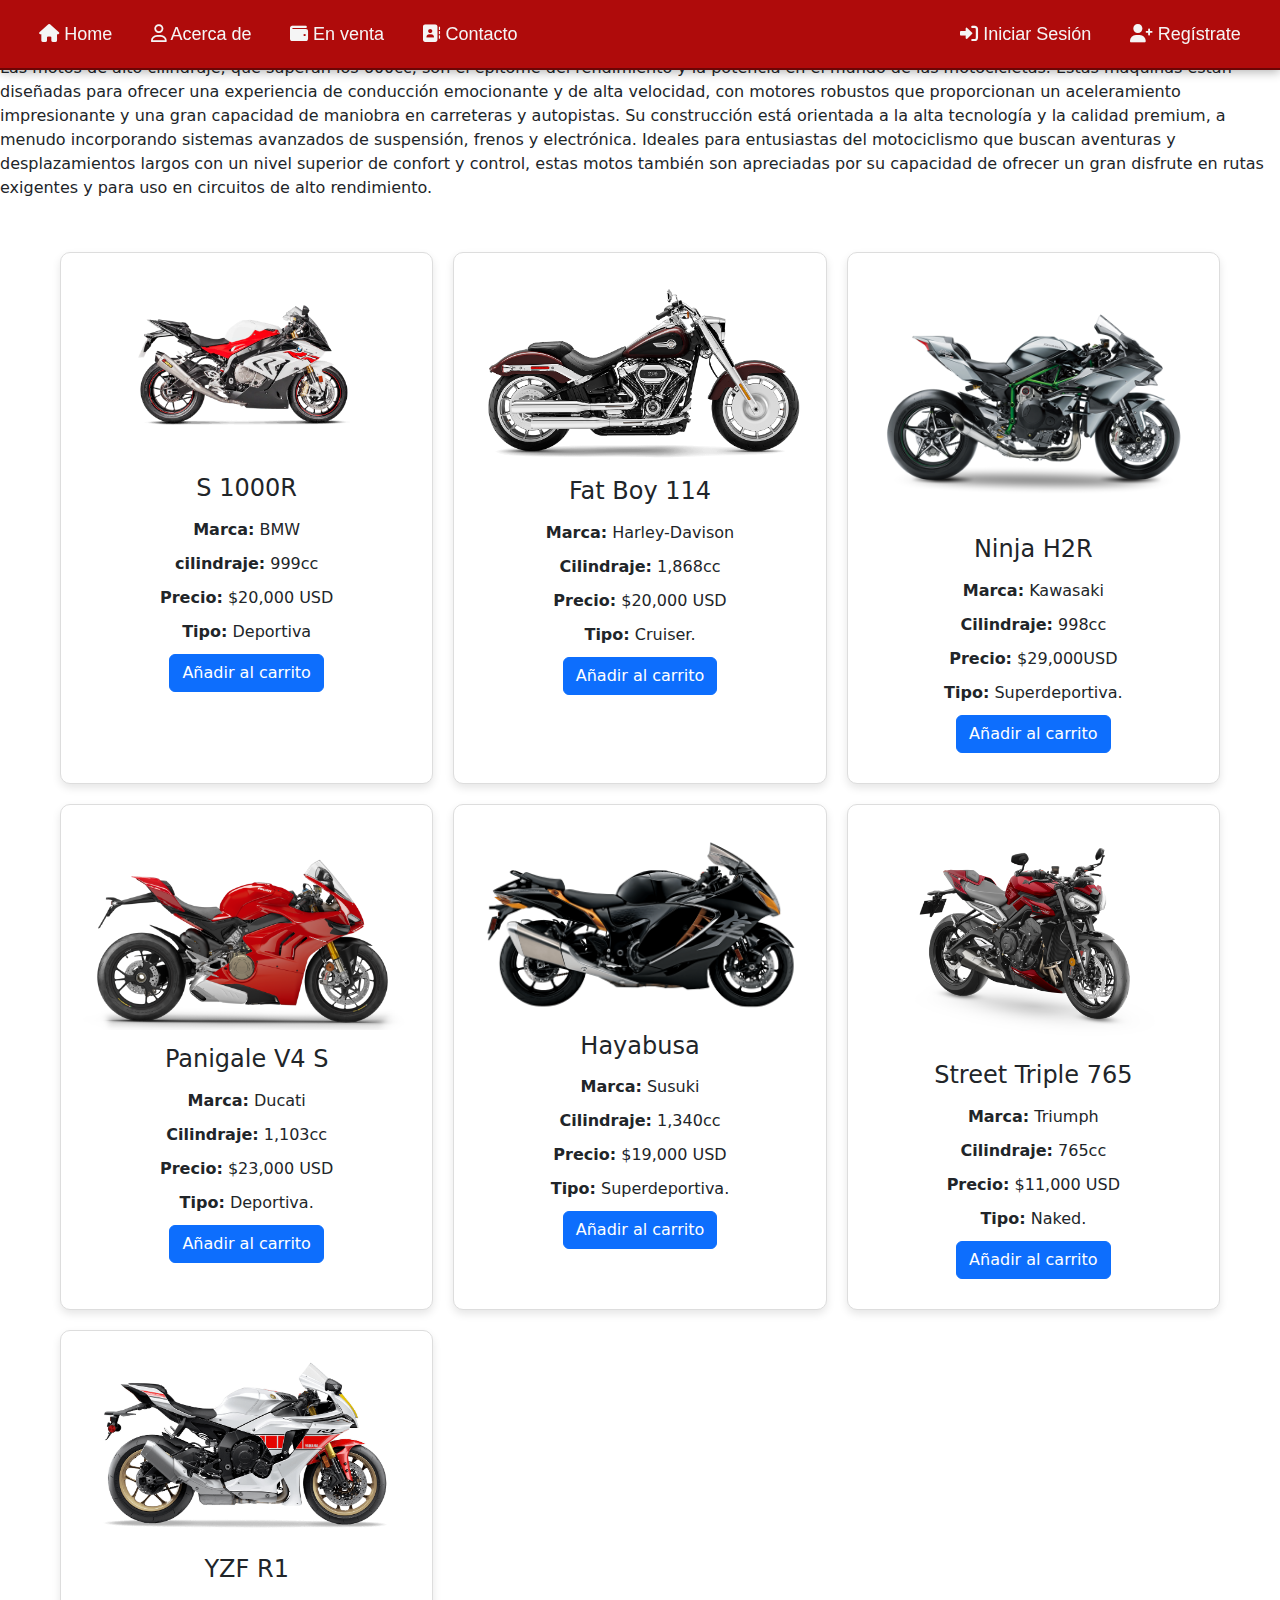
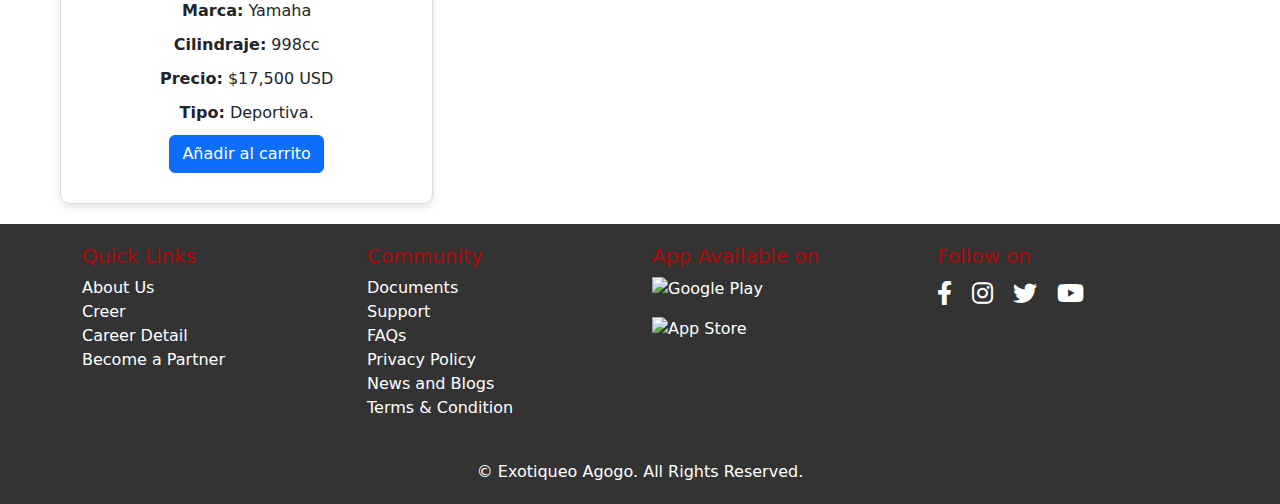
==== Bikes/AltoCilindraje.html @ 114ff5c5 "Mejorando y corrigiendo estilos del index" ====
<!DOCTYPE html>
<html lang="en">
<head>
  <meta charset="UTF-8">
  <meta name="viewport" content="width=device-width, initial-scale=1.0">
  <title>Alto Cilindraje EA</title>
  <!--CSS styles-->
  <link rel="stylesheet" href="AltoCilindraje.css">
  <link rel="stylesheet" href="../styles/navbar.css">
  <link rel="stylesheet" href="../styles/footer.css">
  <!--bootstrap-->
  <link rel="stylesheet" href="https://cdn.jsdelivr.net/npm/bootstrap@5.3.3/dist/css/bootstrap.min.css"> 
  <!--font awesome (iconos)-->
  <link rel="stylesheet" href="https://cdnjs.cloudflare.com/ajax/libs/font-awesome/6.0.0-beta3/css/all.min.css">

</head>

<body>
  <h1>Nuestras Motos de Gama Alta</h1>
  <p>Las motos de alto cilindraje, que superan los 600cc, son el epítome del rendimiento y la potencia en el mundo de las motocicletas. Estas máquinas están diseñadas para ofrecer una experiencia de conducción emocionante y de alta velocidad, con motores robustos que proporcionan un aceleramiento impresionante y una gran capacidad de maniobra en carreteras y autopistas. Su construcción está orientada a la alta tecnología y la calidad premium, a menudo incorporando sistemas avanzados de suspensión, frenos y electrónica. Ideales para entusiastas del motociclismo que buscan aventuras y desplazamientos largos con un nivel superior de confort y control, estas motos también son apreciadas por su capacidad de ofrecer un gran disfrute en rutas exigentes y para uso en circuitos de alto rendimiento.</p>
  <div id="navBar-placeholder">
    <nav id="navbarMenu">
      <ul id="navList">
        <li class="nav-Items"><a href="#carouselExampleAutoplaying" class="links-Navbar"><i class="fa-solid fa-house"></i> Home</a></li>
        <li class="nav-Items"><a href="#dynamic-image-text-section" class="links-Navbar"><i class="fa-regular fa-user"></i> Acerca de</a></li>
        <li class="nav-Items"><a href="#sales-container" class="links-Navbar"><i class="fa-solid fa-wallet"></i> En venta</a></li>
        <li class="nav-Items"><a href="#contact-container" class="links-Navbar"><i class="fa-solid fa-address-book"></i> Contacto</a></li>
        <div class="nav-right">
          <li class="nav-Items"><a href="login/login.html" class="links-Navbar"><i class="fa-solid fa-right-to-bracket"></i> Iniciar Sesión</a></li>
          <li class="nav-Items"><a href="register/register.html" class="links-Navbar"><i class="fa-solid fa-user-plus"></i> Regístrate</a></li>
        </div>
      </ul>
    </nav>
  </div>

  <p></p>

  <div class="tarjetas-contenedor">
    <div class="tarjeta">
        <img src="assetsbikes/BMW S 1000 RR.png" alt="Moto 1">
        <h2>S 1000R</h2>
        <p class="card-text">
          <p><strong>Marca:</strong> BMW<br></p>
          <p><strong>cilindraje:</strong> 999cc</p>
          <p><strong>Precio:</strong> $20,000 USD<br></p>
          <p><strong>Tipo:</strong> Deportiva</p>
          <a href="#" class="btn btn-primary">Añadir al carrito</a>
        </p>
        
    </div>

    <div class="tarjeta">
        <img src="assetsbikes/Harley-Davidson Fat Boy 114.png" alt="Moto 2">
        <h2>Fat Boy 114</h2>
        <p class="card-text">
          <p><strong>Marca:</strong> Harley-Davison</p>
          <p><strong>Cilindraje:</strong> 1,868cc</p>
          <p><strong>Precio:</strong> $20,000 USD</p>
          <p><strong>Tipo:</strong> Cruiser.</p>
          <a href="#" class="btn btn-primary">Añadir al carrito</a>
        </p>
    </div>

    <div class="tarjeta">
      <img src="assetsbikes/Kawasaki Ninja H2R.png" alt="Moto 3">
      <h2>Ninja H2R</h2>
      <p class="card-text">
        <p> <strong>Marca:</strong> Kawasaki<br></p>
         <p><strong>Cilindraje:</strong> 998cc</p>
         <p><strong>Precio:</strong> $29,000USD<br></p>
         <p><strong>Tipo:</strong> Superdeportiva.</p>
         <a href="#" class="btn btn-primary">Añadir al carrito</a>
       </p>
    </div>

    <div class="tarjeta">
        <img src="assetsbikes/Panigale-V4-S-MY20.png" alt="Moto 4">
        <h2>Panigale V4 S</h2>
        <p class="card-text">
          <p><strong>Marca:</strong> Ducati<br></p>
          <p><strong>Cilindraje:</strong> 1,103cc</p>
          <p><strong>Precio:</strong> $23,000 USD</p>
          <p><strong>Tipo:</strong> Deportiva.</p>
          <a href="#" class="btn btn-primary">Añadir al carrito</a>
        </p>
    </div>

    <div class="tarjeta">
        <img src="assetsbikes/Suzuki Hayabusa.png" alt="Moto 5">
        <h2>Hayabusa</h2>
        <p class="card-text">
          <p><strong>Marca:</strong> Susuki</p>
          <p><strong>Cilindraje:</strong> 1,340cc</p>
          <p><strong>Precio:</strong> $19,000 USD</p>
          <p><strong>Tipo:</strong> Superdeportiva.</p>
          <a href="#" class="btn btn-primary">Añadir al carrito</a>
        </p>
    </div>

    <div class="tarjeta">
        <img src="assetsbikes/Triumph Street Triple 765.png" alt="Moto 6">
        <h2>Street Triple 765</h2>
        <p class="card-text">
          <p><strong>Marca:</strong> Triumph</p>
          <p><strong>Cilindraje:</strong> 765cc</p>
          <p><strong>Precio:</strong> $11,000 USD</p>
          <p><strong>Tipo:</strong> Naked.</p>
          <a href="#" class="btn btn-primary">Añadir al carrito</a>
        </p>
    </div>

    <div class="tarjeta">
      <img src="assetsbikes/Yamaha YZF-R1.png" alt="Moto 6">
      <h2>YZF R1</h2>
      <p class="card-text">
        <p><strong>Marca:</strong> Yamaha</p>
        <p><strong>Cilindraje:</strong> 998cc</p>
        <p><strong>Precio:</strong> $17,500 USD</p>
        <p><strong>Tipo:</strong> Deportiva.</p>
        <a href="#" class="btn btn-primary">Añadir al carrito</a>
      </p>
  </div>

</div>

<footer class="footer">
  <div class="container">
      <div class="row">
          <!-- Links rapidos -->
          <div class="col-md-3">
              <h5>Quick Links</h5>
              <ul class="list-unstyled">
                  <li><a href="#">About Us</a></li>
                  <li><a href="#">Creer</a></li>
                  <li><a href="#">Career Detail</a></li>
                  <li><a href="#">Become a Partner</a></li>
              </ul>
          </div>

          <!-- Comunidad Bikes -->
          <div class="col-md-3">
              <h5>Community</h5>
              <ul class="list-unstyled">
                  <li><a href="#">Documents</a></li>
                  <li><a href="#">Support</a></li>
                  <li><a href="#">FAQs</a></li>
                  <li><a href="#">Privacy Policy</a></li>
                  <li><a href="#">News and Blogs</a></li>
                  <li><a href="#">Terms & Condition</a></li>
              </ul>
          </div>

          <!-- no se si esto vaya o no :D -->
          <div class="col-md-3">
              <h5>App Available on</h5>
              <div class="app-icons">
                  <a href="#"><img src="https://upload.wikimedia.org/wikipedia/commons/7/78/Google_Play_Store_badge_EN.svg" alt="Google Play"></a><br>
                  <a href="#"><img src="https://developer.apple.com/assets/elements/badges/download-on-the-app-store.svg" alt="App Store" class="mt-3"></a>
              </div>
          </div>

          <!-- Seguirnos en -->
          <div class="col-md-3">
              <h5>Follow on</h5>
              <div class="social-icons">
                  <a href="#" aria-label="Facebook"><i class="fab fa-facebook-f"></i></a>
                  <a href="#" aria-label="Instagram"><i class="fab fa-instagram"></i></a>
                  <a href="#" aria-label="Twitter"><i class="fab fa-twitter"></i></a>
                  <a href="#" aria-label="YouTube"><i class="fab fa-youtube"></i></a>
              </div>
          </div>
      </div>

      <!-- Footer final -->
      <div class="row mt-4">
          <div class="col text-center">
              <p class="mb-0">&copy; Exotiqueo Agogo. All Rights Reserved.</p>
          </div>
      </div>
  </div>
</footer>

    <script src="https://cdn.jsdelivr.net/npm/bootstrap@5.3.3/dist/js/bootstrap.bundle.min.js"></script>
</body>
</html>
---- Bikes/AltoCilindraje.css ----
/*NAVBAR CODE*/
/* Divs */
#navBar-placeholder {
    position: sticky;
    top: 0;
    z-index: 2;
  }
  
  #navbarMenu {
    position: fixed;
    top: 0;
    width: 100%;
    background-color: #af0b0b;
    color: #af0b0b; 
    display: flex;
    align-items: center;
    height: 70px; 
    box-shadow: 0 2px 10px rgba(0, 0, 0, 0.3); 
    border-bottom: 2px solid #6b0505; 
    padding: 0 20px; 
    box-sizing: border-box; 
  }
  
  /* Lista de Navegación */
  #navList {
    display: flex;
    list-style: none;
    margin: 0;
    padding: 0;
    width: 100%;
    align-items: center;
  }
  
  /* Items */
  ul .nav-Items {
    font-size: 18px; 
    font-family: 'Verdana', sans-serif; 
    padding: 0.5vh 1.5vw; 
    transition: background-color 0.3s ease, transform 0.3s ease;/* Transición */
    border-radius: 5px; 
    display: flex;
    align-items: center;
  }
  
  /* Links */
  .links-Navbar {
    color: #f5f5f5; 
    text-decoration: none;
    transition: color 0.3s ease; 
  }
  
  /* Hover */
  .nav-Items:hover {
    background-color: #6b0505; 
    color: #af0b0b; 
    transform: scale(1.05); 
  }
  
  
  .nav-right {
    margin-left: auto; 
    display: flex;
    align-items: center;
  }
  .tarjetas-contenedor {
    display: grid;
    grid-template-columns: repeat(3, 1fr);
    gap: 20px;
    max-width: 1200px;
    margin: 0 auto;
    padding: 20px;
}

.tarjeta {
    background-color: #fff;
    border: 1px solid #ddd;
    border-radius: 10px;
    box-shadow: 0 4px 8px rgba(0, 0, 0, 0.1);
    padding: 20px;
    text-align: center;
    transition: transform 0.3s ease;
}

.tarjeta:hover {
    transform: scale(1.05);
}

.tarjeta img {
    width: 100%;
    height: auto;
    border-radius: 10px 10px 0 0;
}

.tarjeta h2 {
    font-size: 1.5em;
    margin: 15px 0;
}

.tarjeta p {
    margin: 10px 0;
}
.card-text {
  font-size: 0.9rem; /* Tamaño de fuente ajustado */
  margin-bottom: 1rem;
}
  
  
  @media (max-width: 600px) {
    ul .nav-Items {
      font-size: 16px; 
      padding: 0.5vh 1vw; 
    }
  }
---- styles/navbar.css ----
/* Divs */
#navBar-placeholder {
    position: sticky;
    top: 0;
    z-index: 2;
  }
  
  #navbarMenu {
    position: fixed;
    top: 0;
    width: 100%;
    background-color: #af0b0b;
    color: #af0b0b; 
    display: flex;
    align-items: center;
    height: 70px; 
    box-shadow: 0 2px 10px rgba(0, 0, 0, 0.3); 
    border-bottom: 2px solid #6b0505; 
    padding: 0 20px; 
    box-sizing: border-box; 
  }
  
  /* Lista de Navegación */
  #navList {
    display: flex;
    list-style: none;
    margin: 0;
    padding: 0;
    width: 100%;
    align-items: center;
  }
  
  /* Items */
  ul .nav-Items {
    font-size: 18px; 
    font-family: 'Verdana', sans-serif; 
    padding: 0.5vh 1.5vw; 
    transition: background-color 0.3s ease, transform 0.3s ease; /* Transición */
    border-radius: 5px; 
    display: flex;
    align-items: center;
  }
  
  /* Links */
  .links-Navbar {
    color: #f5f5f5; 
    text-decoration: none;
    transition: color 0.3s ease; 
  }
  
  /* Hover */
  .nav-Items:hover {
    background-color: #6b0505; 
    color: #af0b0b; 
    transform: scale(1.05); 
  }
  
  
  .nav-right {
    margin-left: auto; 
    display: flex;
    align-items: center;
  }
  
  
  @media (max-width: 600px) {
    ul .nav-Items {
      font-size: 16px; 
      padding: 0.5vh 1vw; 
    }
  }
---- styles/footer.css ----
html, body {
    height: 100%;
    margin: 0;
}

body {
    display: flex;
    flex-direction: column;
}

.container {
    flex: 1; /* Esto asegura que el contenido ocupe todo el espacio disponible */
}

.footer {
    background-color: #333;
    color: #fff;
    padding: 20px 0;
    width: 100%;
    position: relative;
    bottom: 0;
}

.footer h5 {
    color: #af0b0b;
}

.footer a {
    color: #fff;
    text-decoration: none;
}

.footer a:hover {
    text-decoration: underline;
}

.app-icons img {
    width: 150px;
}

.social-icons a {
    color: #fff;
    margin-right: 15px;
    font-size: 1.5rem;
}

.social-icons a:hover {
    color: #af0b0b;
}
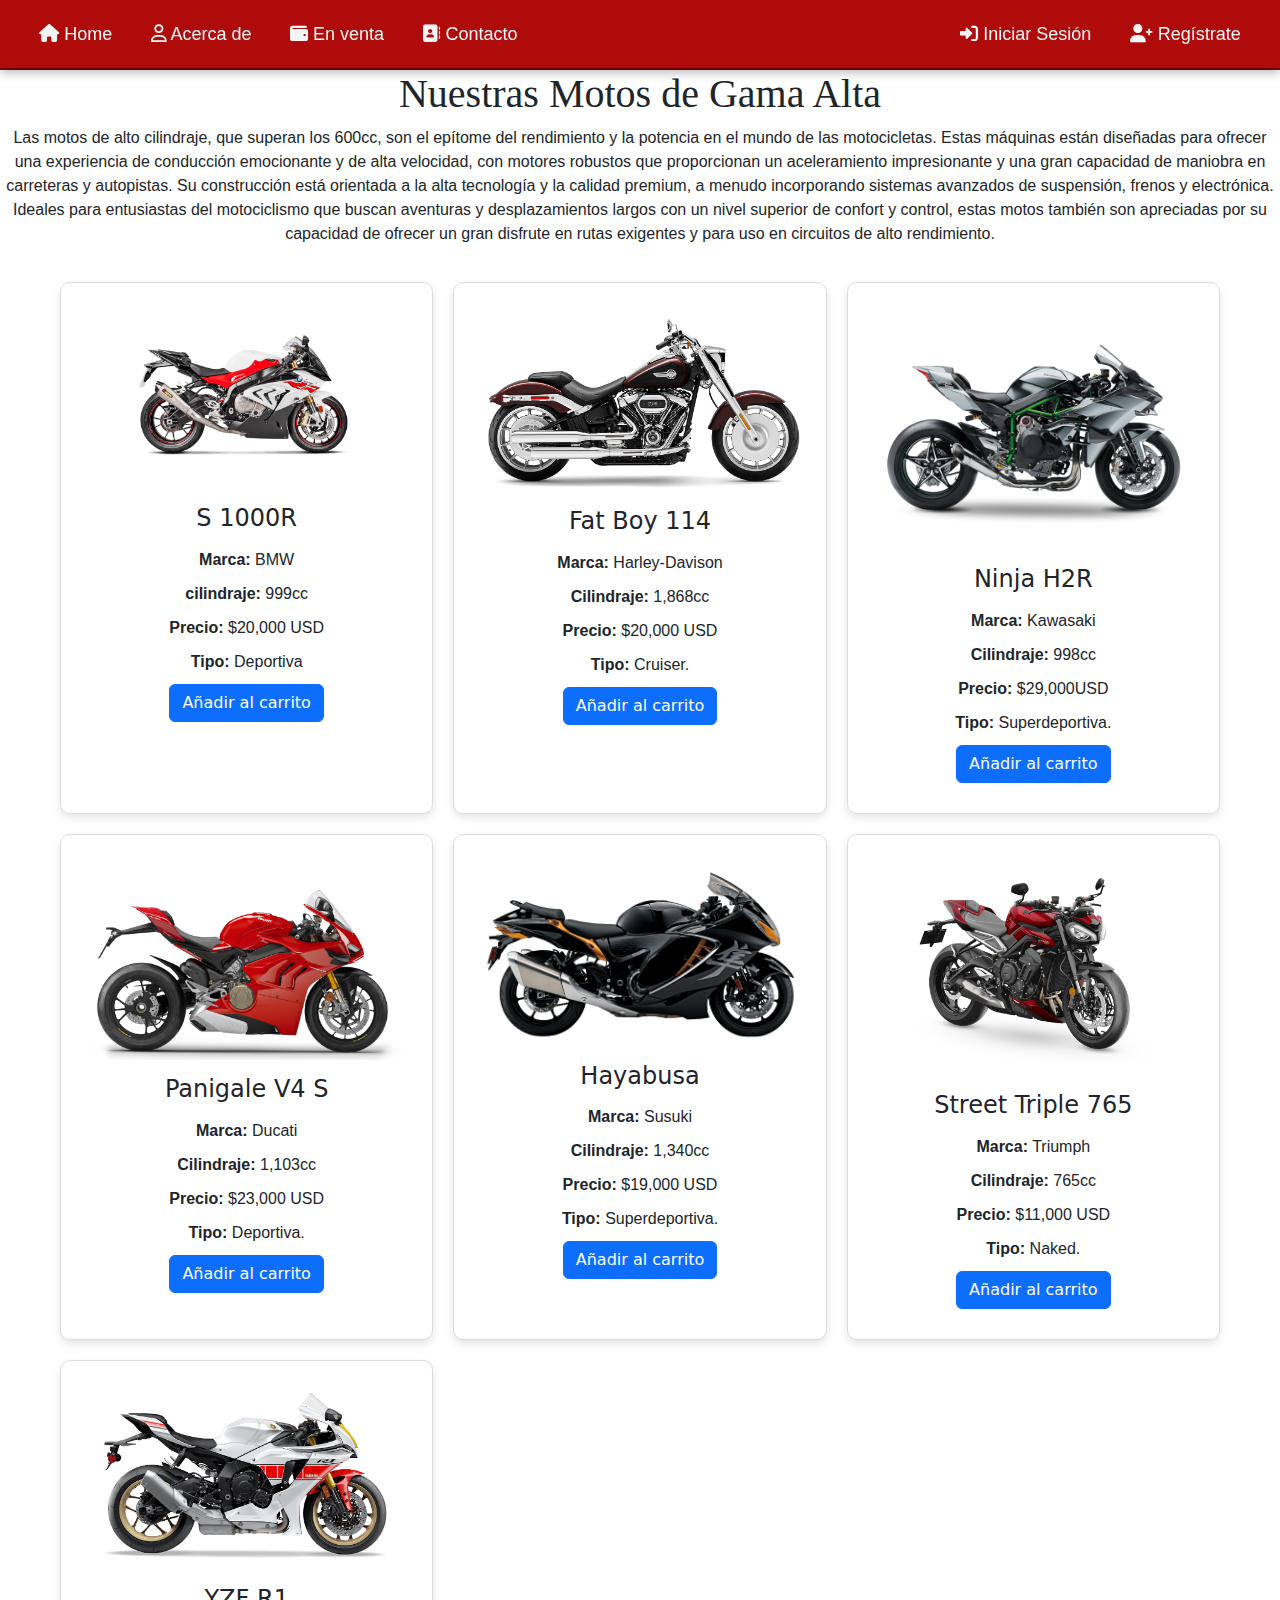
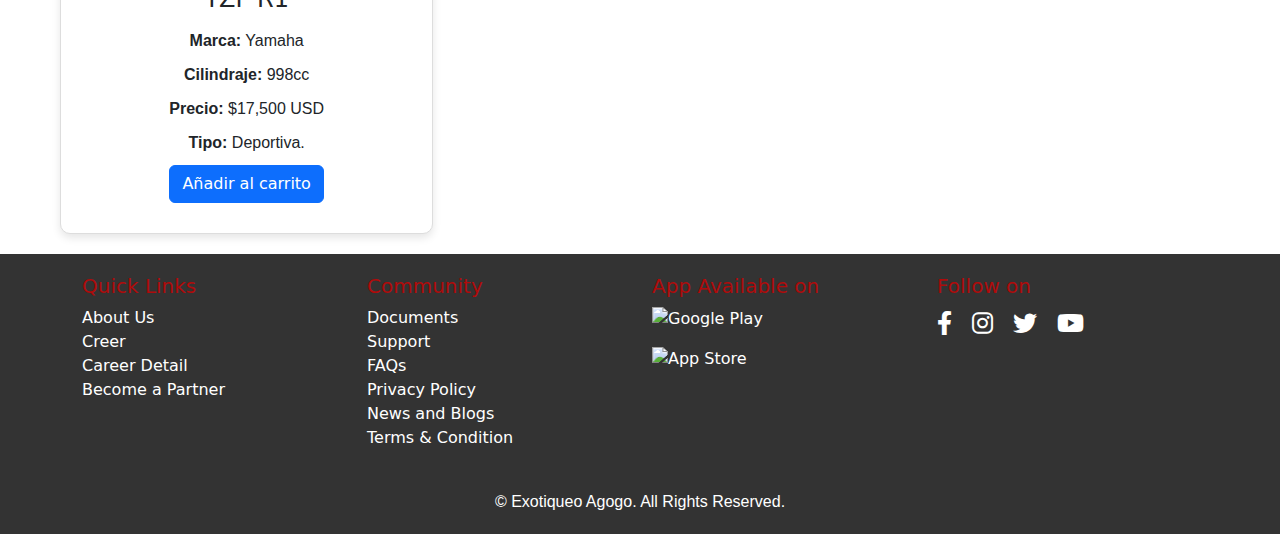
==== commit 2c3adc36: "Arreglando los titulos y textos de las paginas de gamas" ====
--- a/Bikes/AltoCilindraje.html
+++ b/Bikes/AltoCilindraje.html
@@ -16,12 +16,11 @@
 </head>
 
 <body>
-  <h1>Nuestras Motos de Gama Alta</h1>
-  <p>Las motos de alto cilindraje, que superan los 600cc, son el epítome del rendimiento y la potencia en el mundo de las motocicletas. Estas máquinas están diseñadas para ofrecer una experiencia de conducción emocionante y de alta velocidad, con motores robustos que proporcionan un aceleramiento impresionante y una gran capacidad de maniobra en carreteras y autopistas. Su construcción está orientada a la alta tecnología y la calidad premium, a menudo incorporando sistemas avanzados de suspensión, frenos y electrónica. Ideales para entusiastas del motociclismo que buscan aventuras y desplazamientos largos con un nivel superior de confort y control, estas motos también son apreciadas por su capacidad de ofrecer un gran disfrute en rutas exigentes y para uso en circuitos de alto rendimiento.</p>
+
   <div id="navBar-placeholder">
     <nav id="navbarMenu">
       <ul id="navList">
-        <li class="nav-Items"><a href="#carouselExampleAutoplaying" class="links-Navbar"><i class="fa-solid fa-house"></i> Home</a></li>
+        <li class="nav-Items"><a href="../index.html" class="links-Navbar"><i class="fa-solid fa-house"></i> Home</a></li>
         <li class="nav-Items"><a href="#dynamic-image-text-section" class="links-Navbar"><i class="fa-regular fa-user"></i> Acerca de</a></li>
         <li class="nav-Items"><a href="#sales-container" class="links-Navbar"><i class="fa-solid fa-wallet"></i> En venta</a></li>
         <li class="nav-Items"><a href="#contact-container" class="links-Navbar"><i class="fa-solid fa-address-book"></i> Contacto</a></li>
@@ -33,7 +32,10 @@
     </nav>
   </div>
 
-  <p></p>
+  <h1 >Nuestras Motos de Gama Alta</h1>
+  <p>Las motos de alto cilindraje, que superan los 600cc, son el epítome del rendimiento y la potencia en el mundo de las motocicletas. Estas máquinas están diseñadas para ofrecer una experiencia de conducción emocionante y de alta velocidad, con motores robustos que proporcionan un aceleramiento impresionante y una gran capacidad de maniobra en carreteras y autopistas. Su construcción está orientada a la alta tecnología y la calidad premium, a menudo incorporando sistemas avanzados de suspensión, frenos y electrónica. Ideales para entusiastas del motociclismo que buscan aventuras y desplazamientos largos con un nivel superior de confort y control, estas motos también son apreciadas por su capacidad de ofrecer un gran disfrute en rutas exigentes y para uso en circuitos de alto rendimiento.</p>
+
+ 
 
   <div class="tarjetas-contenedor">
     <div class="tarjeta">
--- a/Bikes/AltoCilindraje.css
+++ b/Bikes/AltoCilindraje.css
@@ -1,5 +1,9 @@
 /*NAVBAR CODE*/
 /* Divs */
+body {
+  padding-top: 70px; /* Espacio suficiente para el navbar */
+}
+
 #navBar-placeholder {
     position: sticky;
     top: 0;
@@ -62,6 +66,18 @@
     display: flex;
     align-items: center;
   }
+  h1{
+    margin-top: 30vh;
+    text-align: center;
+    font-family: Georgia, 'Times New Roman', Times, serif;
+   }
+  p{
+    border-radius: 50%;
+    text-align: center;
+    font-family: Arial, sans-serif;
+ 
+  }
+   
   .tarjetas-contenedor {
     display: grid;
     grid-template-columns: repeat(3, 1fr);
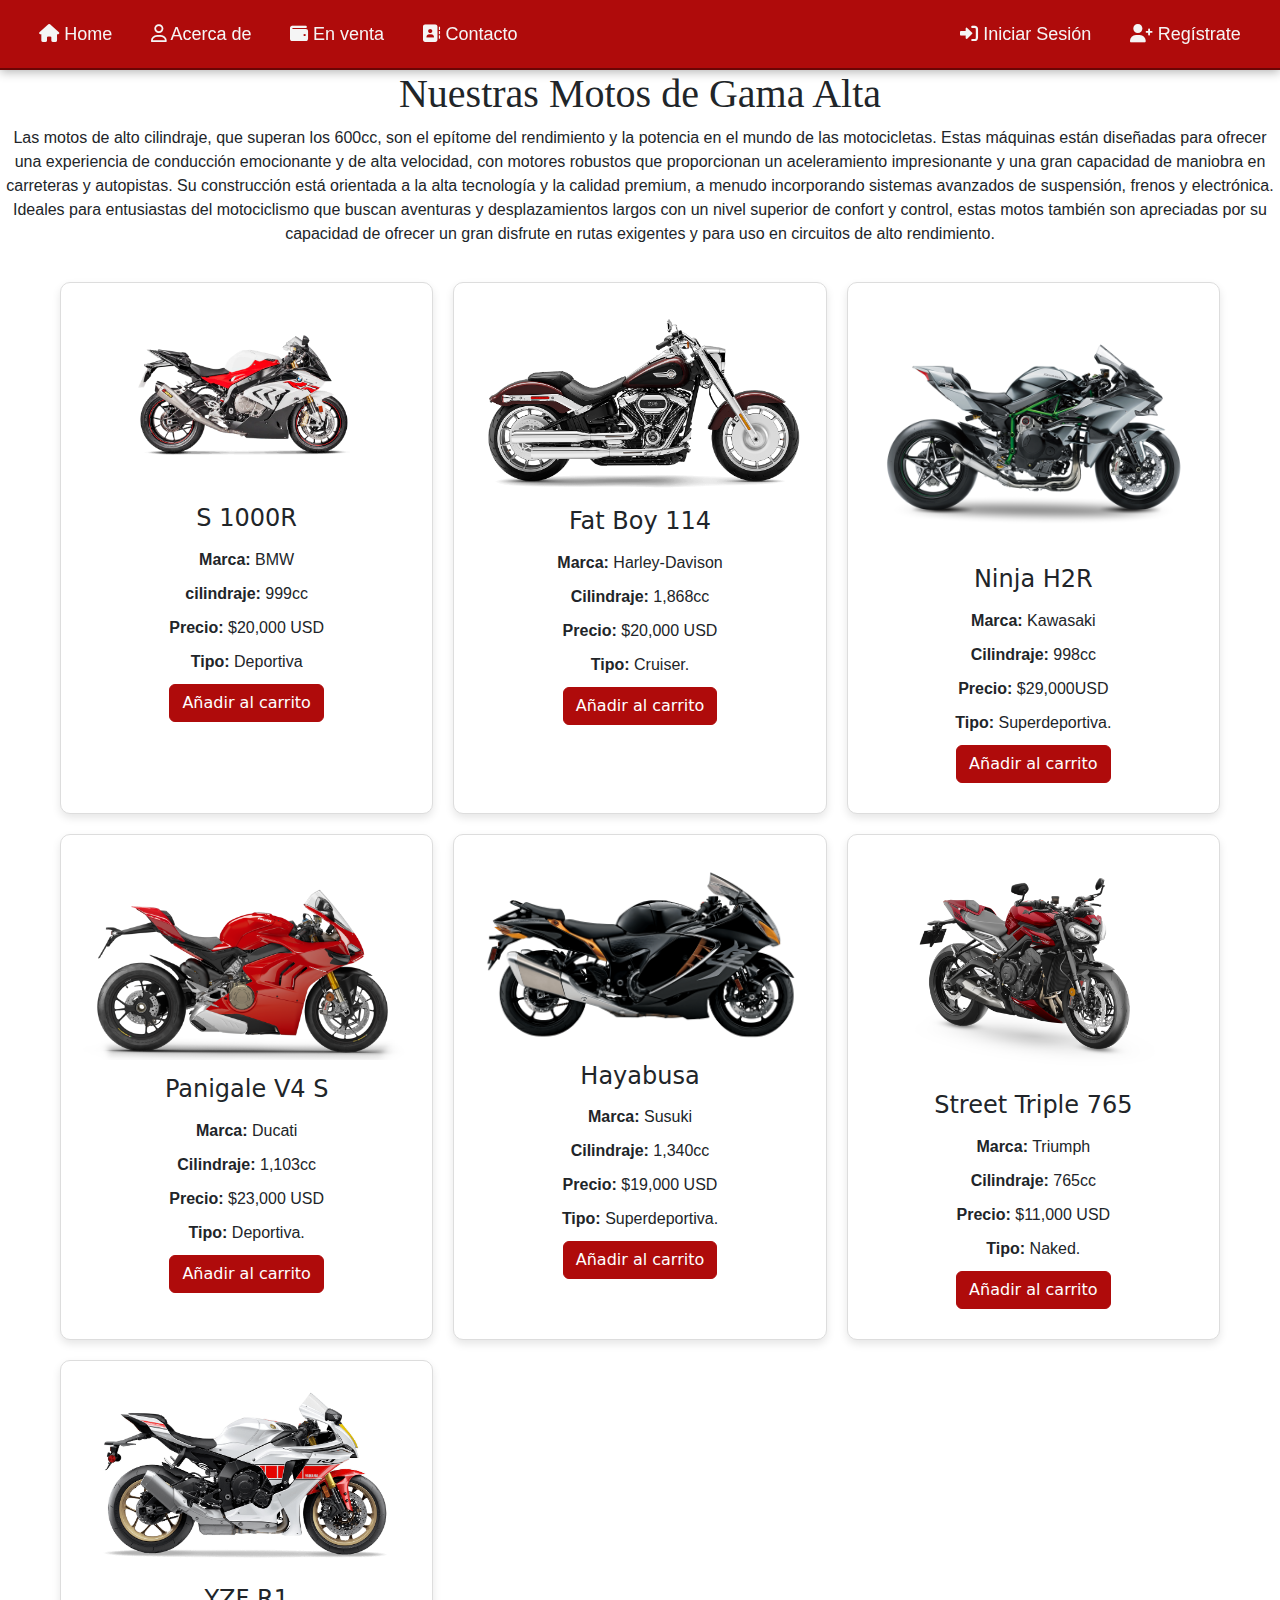
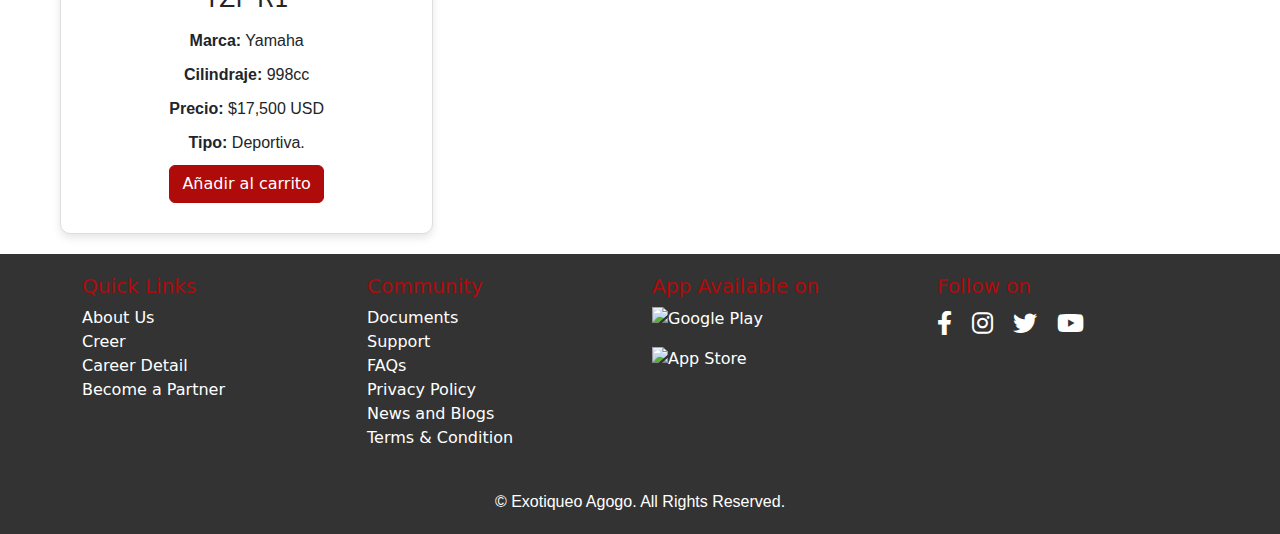
==== commit aede586c: "Arreglo de links en los navbars" ====
--- a/Bikes/AltoCilindraje.html
+++ b/Bikes/AltoCilindraje.html
@@ -21,9 +21,9 @@
     <nav id="navbarMenu">
       <ul id="navList">
         <li class="nav-Items"><a href="../index.html" class="links-Navbar"><i class="fa-solid fa-house"></i> Home</a></li>
-        <li class="nav-Items"><a href="#dynamic-image-text-section" class="links-Navbar"><i class="fa-regular fa-user"></i> Acerca de</a></li>
-        <li class="nav-Items"><a href="#sales-container" class="links-Navbar"><i class="fa-solid fa-wallet"></i> En venta</a></li>
-        <li class="nav-Items"><a href="#contact-container" class="links-Navbar"><i class="fa-solid fa-address-book"></i> Contacto</a></li>
+        <li class="nav-Items"><a href="../index.html#dynamic-image-text-section" class="links-Navbar"><i class="fa-regular fa-user"></i> Acerca de</a></li>
+        <li class="nav-Items"><a href="../index.html#sales-container" class="links-Navbar"><i class="fa-solid fa-wallet"></i> En venta</a></li>
+        <li class="nav-Items"><a href="../index.html#contact-container" class="links-Navbar"><i class="fa-solid fa-address-book"></i> Contacto</a></li>
         <div class="nav-right">
           <li class="nav-Items"><a href="login/login.html" class="links-Navbar"><i class="fa-solid fa-right-to-bracket"></i> Iniciar Sesión</a></li>
           <li class="nav-Items"><a href="register/register.html" class="links-Navbar"><i class="fa-solid fa-user-plus"></i> Regístrate</a></li>
--- a/Bikes/AltoCilindraje.css
+++ b/Bikes/AltoCilindraje.css
@@ -119,6 +119,15 @@
   font-size: 0.9rem; /* Tamaño de fuente ajustado */
   margin-bottom: 1rem;
 }
+.btn-primary {
+  background-color: #af0b0b !important; 
+  border-color: #af0b0b !important;
+}
+
+.btn-primary:hover {
+  background-color: #6b0505 !important; 
+  border-color: #6b0505 !important;
+}
   
   
   @media (max-width: 600px) {
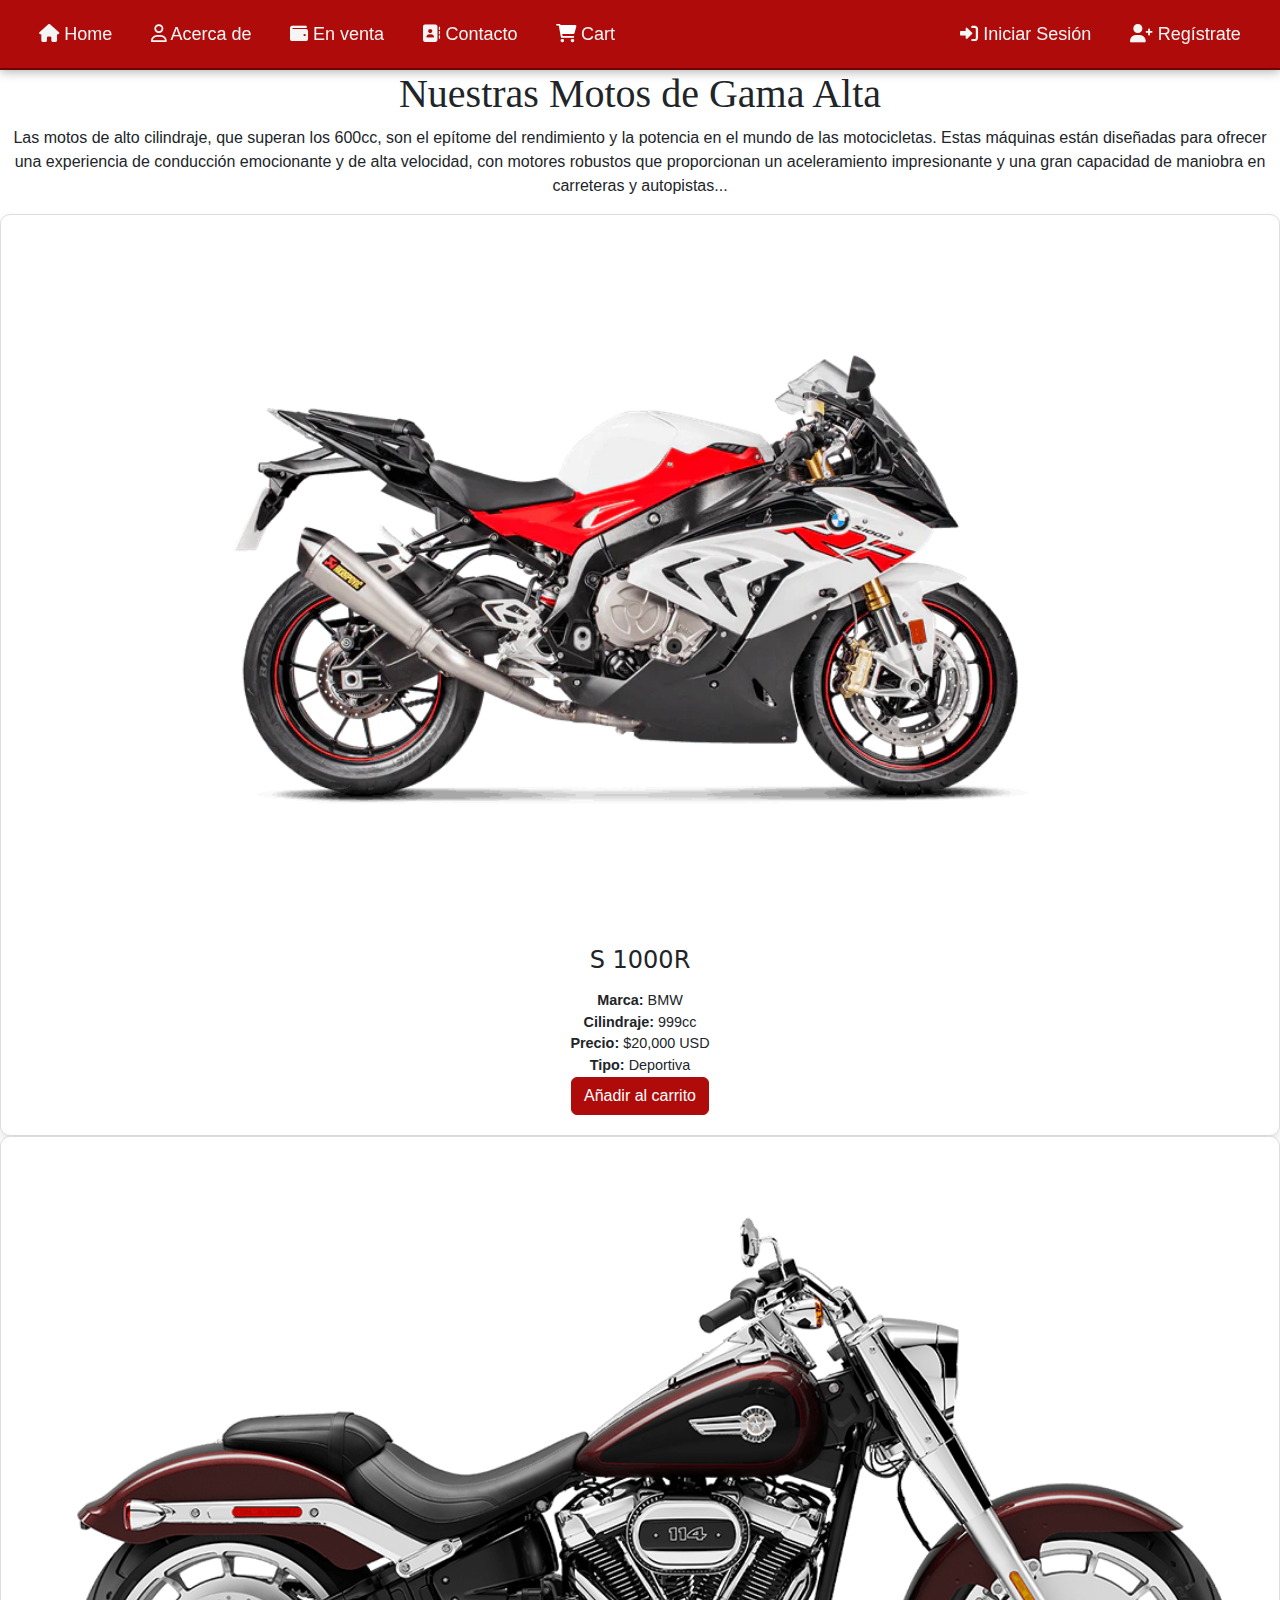
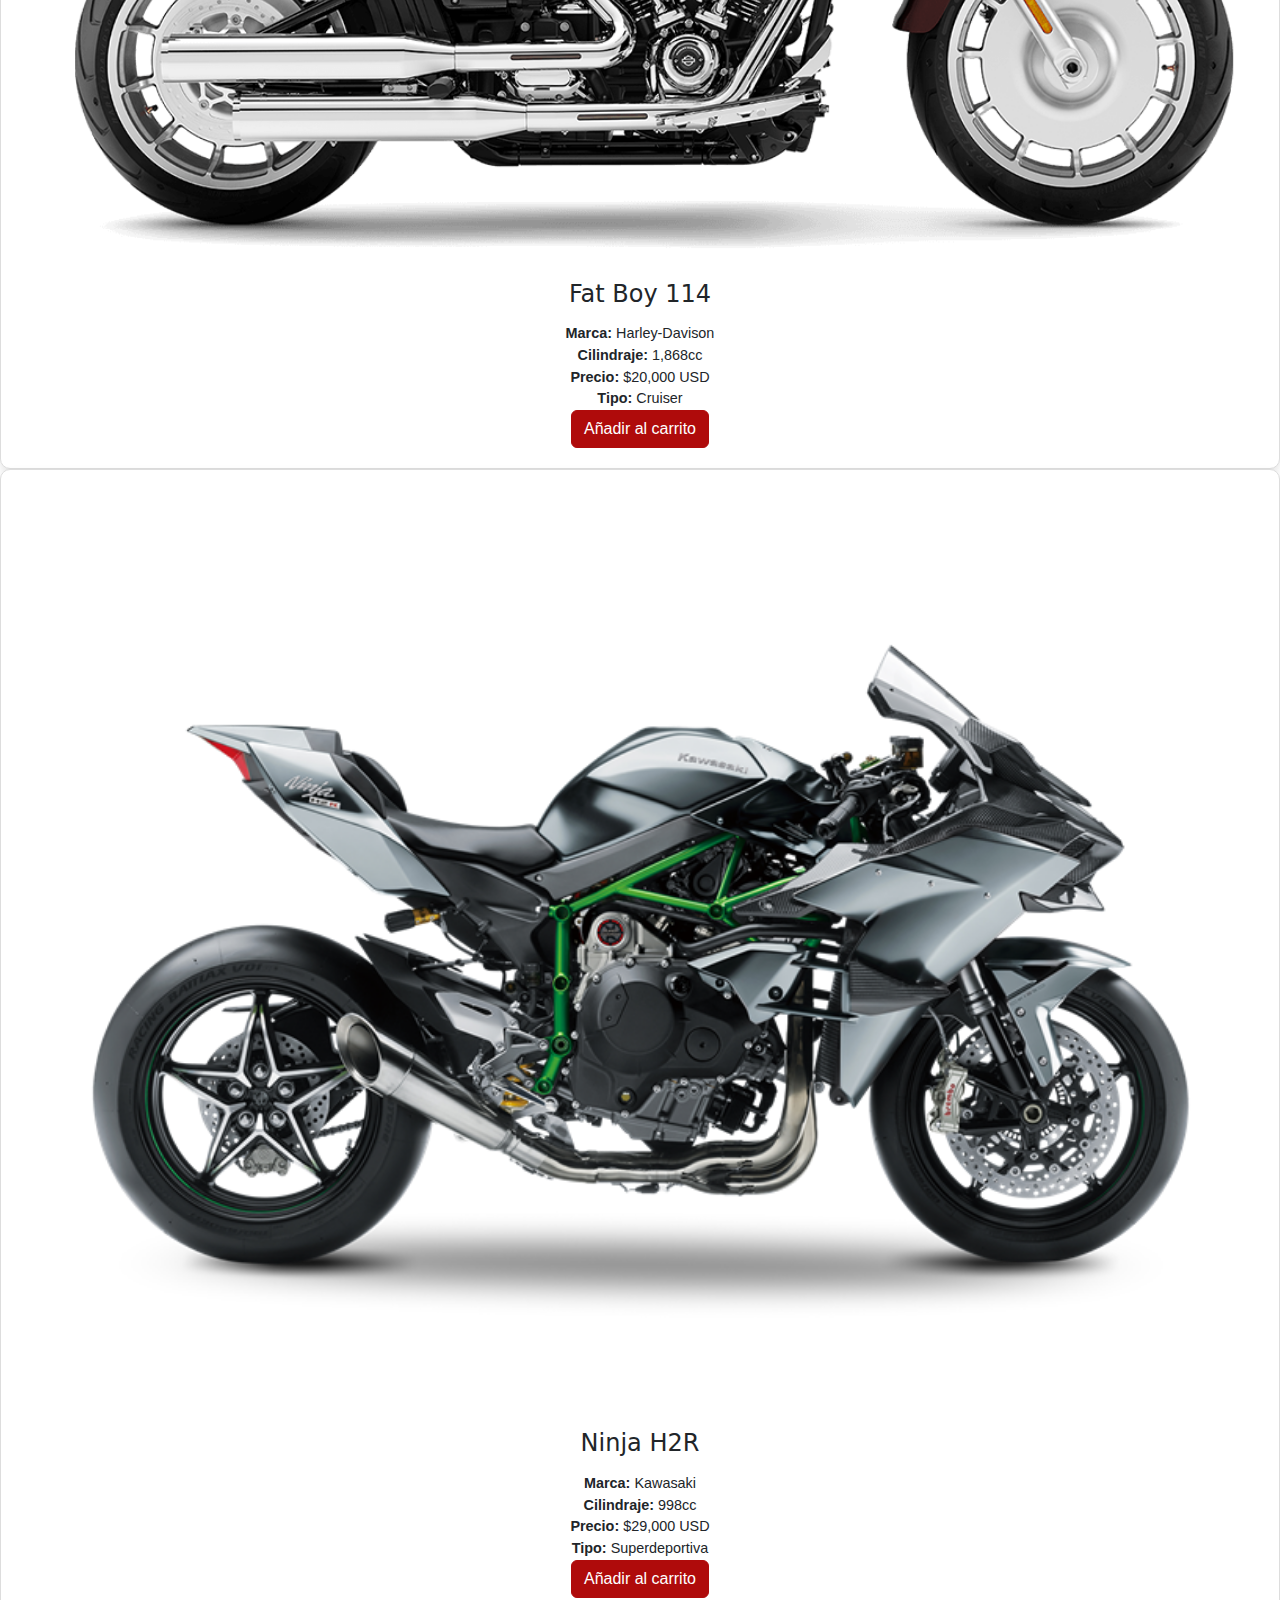
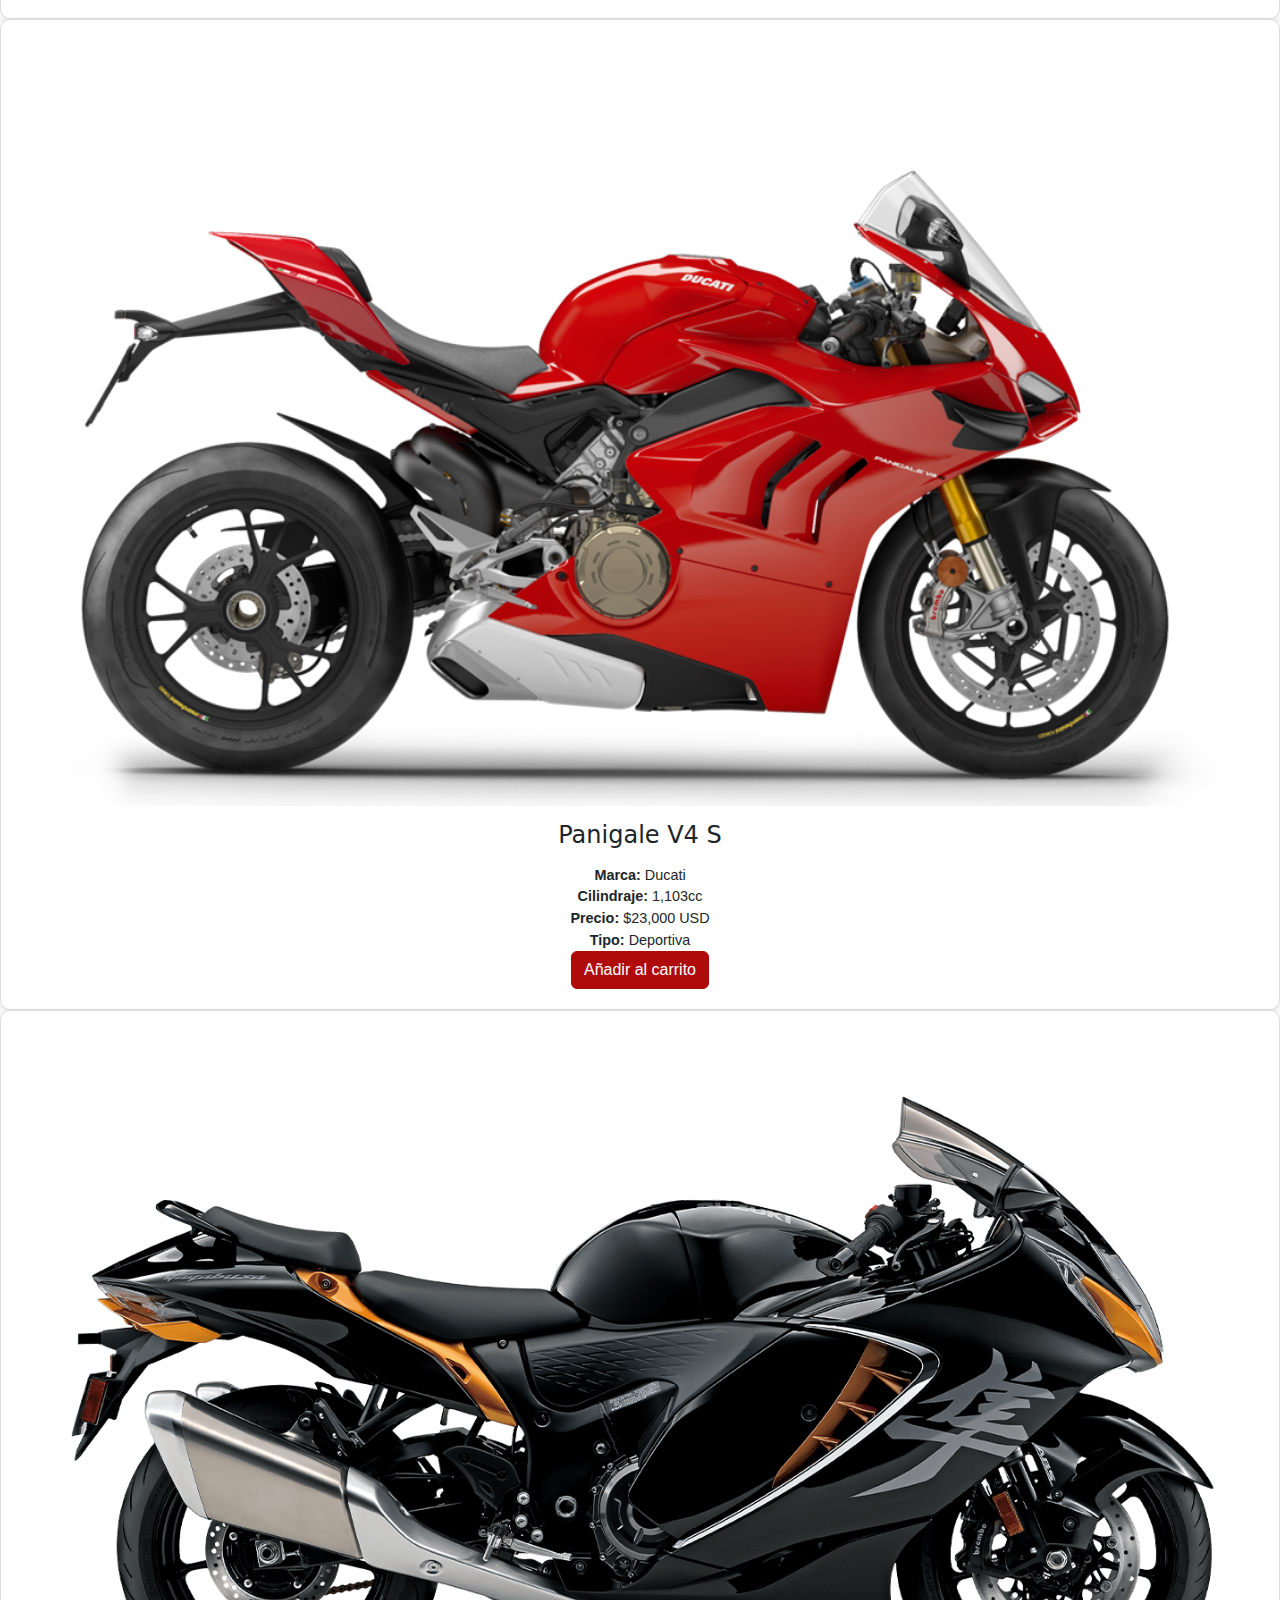
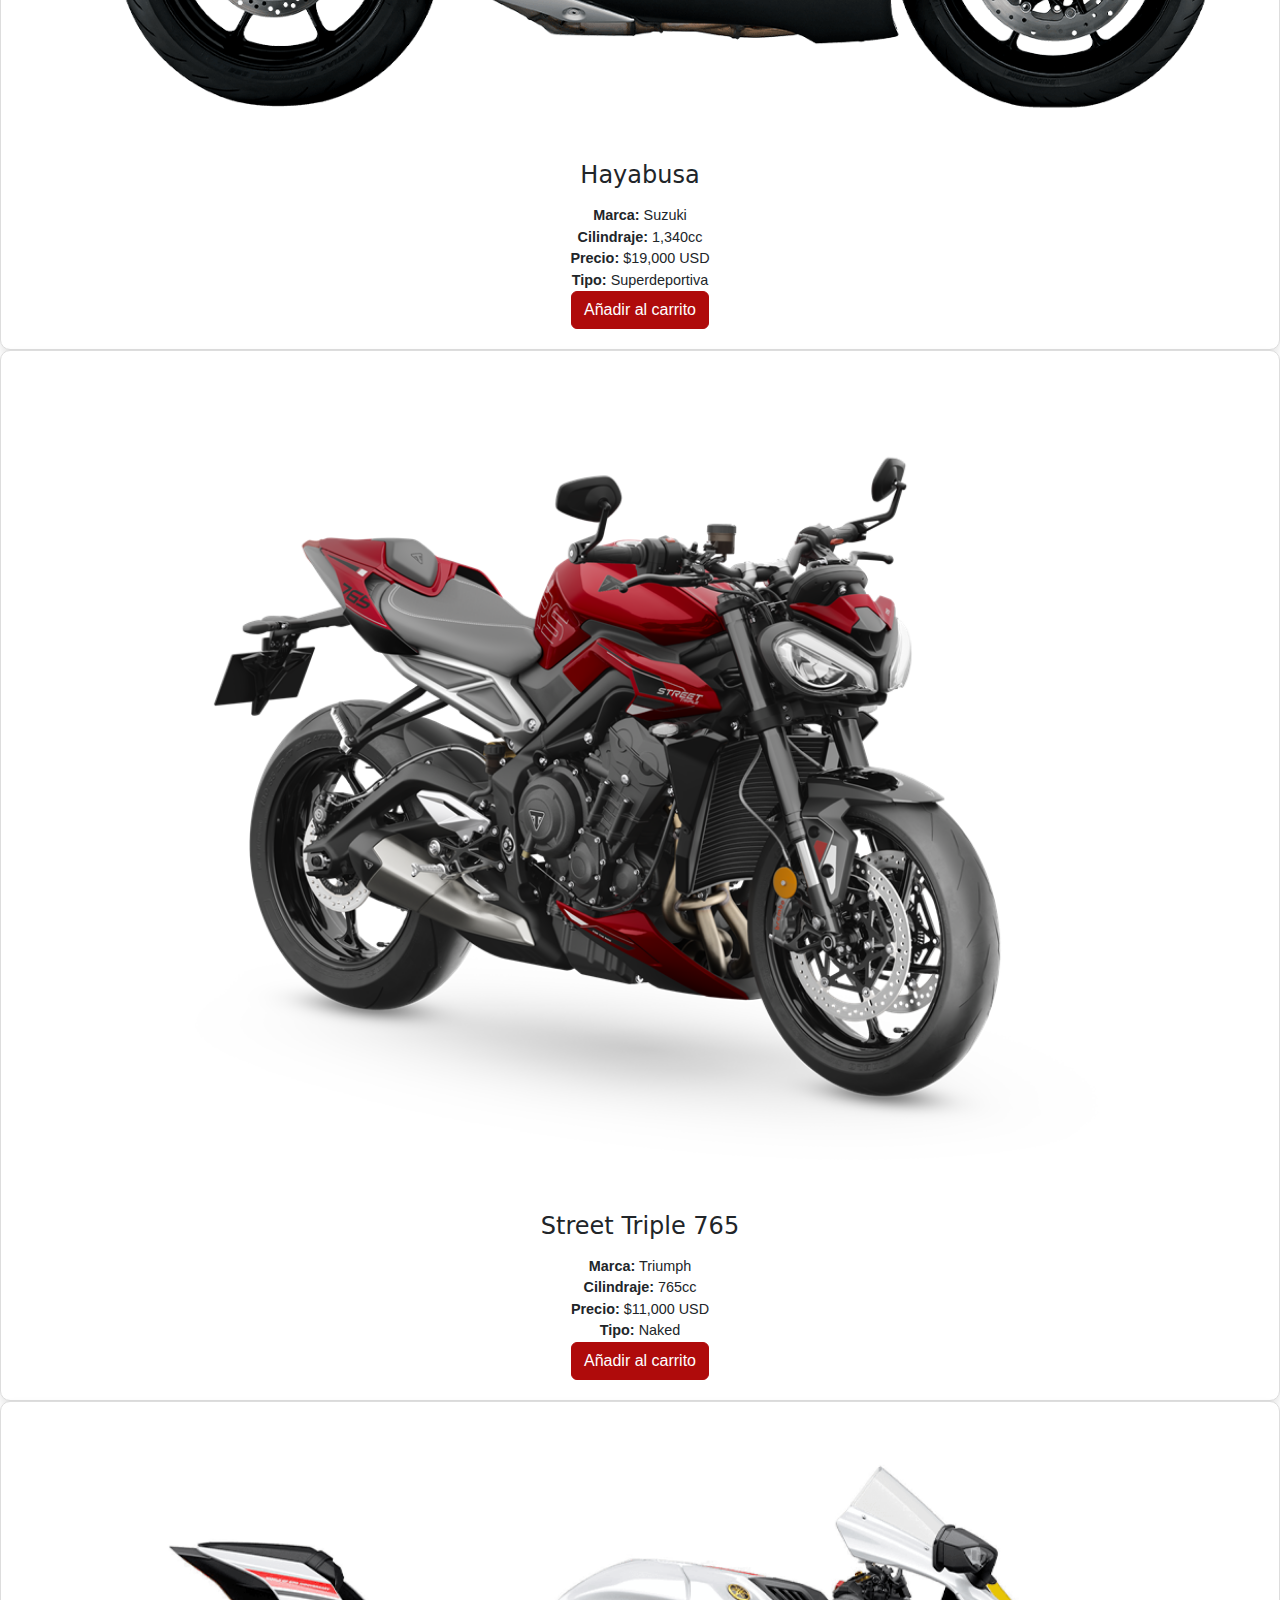
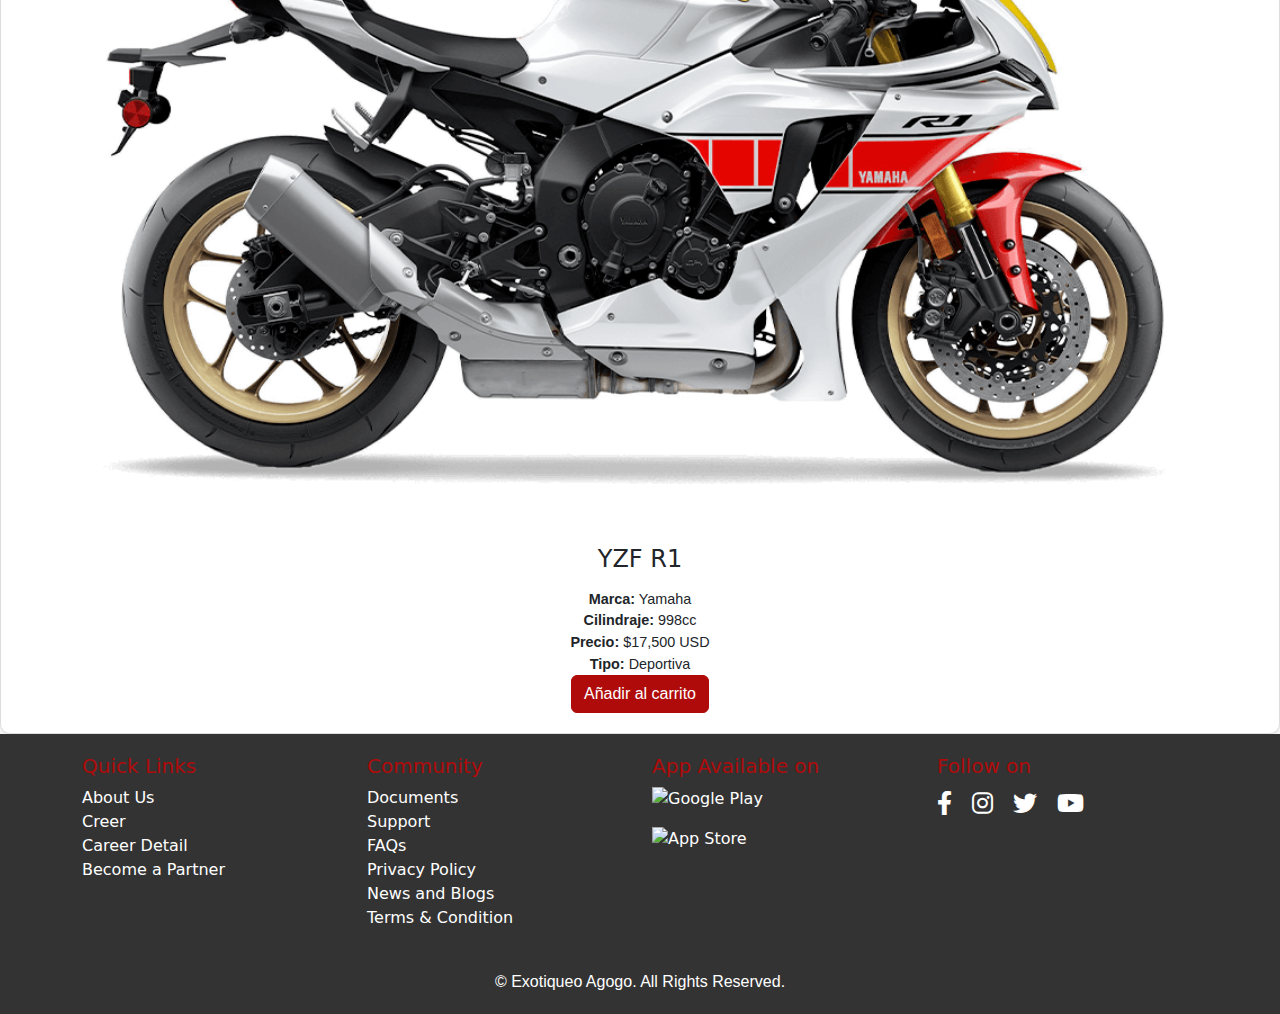
==== commit 3c486ef4: "Carrito, falta arreglar imagenes desde js" ====
--- a/Bikes/AltoCilindraje.html
+++ b/Bikes/AltoCilindraje.html
@@ -12,7 +12,6 @@
   <link rel="stylesheet" href="https://cdn.jsdelivr.net/npm/bootstrap@5.3.3/dist/css/bootstrap.min.css"> 
   <!--font awesome (iconos)-->
   <link rel="stylesheet" href="https://cdnjs.cloudflare.com/ajax/libs/font-awesome/6.0.0-beta3/css/all.min.css">
-
 </head>
 
 <body>
@@ -20,168 +19,175 @@
   <div id="navBar-placeholder">
     <nav id="navbarMenu">
       <ul id="navList">
-        <li class="nav-Items"><a href="../index.html" class="links-Navbar"><i class="fa-solid fa-house"></i> Home</a></li>
+        <li class="nav-Items"><a href="../index.html#carouselExampleAutoplaying" class="links-Navbar"><i class="fa-solid fa-house"></i> Home</a></li>
         <li class="nav-Items"><a href="../index.html#dynamic-image-text-section" class="links-Navbar"><i class="fa-regular fa-user"></i> Acerca de</a></li>
         <li class="nav-Items"><a href="../index.html#sales-container" class="links-Navbar"><i class="fa-solid fa-wallet"></i> En venta</a></li>
-        <li class="nav-Items"><a href="../index.html#contact-container" class="links-Navbar"><i class="fa-solid fa-address-book"></i> Contacto</a></li>
+        <li class="nav-Items"><a href="../index.html#forms" class="links-Navbar"><i class="fa-solid fa-address-book"></i> Contacto</a></li>
+        <li class="nav-Items"><a href="../CarritoCompras/Carrito.html" class="links-Navbar"><i class="fa-solid fa-cart-shopping" style="color: #ffffff;"></i> Cart</a></li>
         <div class="nav-right">
-          <li class="nav-Items"><a href="login/login.html" class="links-Navbar"><i class="fa-solid fa-right-to-bracket"></i> Iniciar Sesión</a></li>
-          <li class="nav-Items"><a href="register/register.html" class="links-Navbar"><i class="fa-solid fa-user-plus"></i> Regístrate</a></li>
+          <li class="nav-Items"><a href="../login/login.html" class="links-Navbar"><i class="fa-solid fa-right-to-bracket"></i> Iniciar Sesión</a></li>
+          <li class="nav-Items"><a href="../register/register.html" class="links-Navbar"><i class="fa-solid fa-user-plus"></i> Regístrate</a></li>
         </div>
       </ul>
     </nav>
   </div>
 
-  <h1 >Nuestras Motos de Gama Alta</h1>
-  <p>Las motos de alto cilindraje, que superan los 600cc, son el epítome del rendimiento y la potencia en el mundo de las motocicletas. Estas máquinas están diseñadas para ofrecer una experiencia de conducción emocionante y de alta velocidad, con motores robustos que proporcionan un aceleramiento impresionante y una gran capacidad de maniobra en carreteras y autopistas. Su construcción está orientada a la alta tecnología y la calidad premium, a menudo incorporando sistemas avanzados de suspensión, frenos y electrónica. Ideales para entusiastas del motociclismo que buscan aventuras y desplazamientos largos con un nivel superior de confort y control, estas motos también son apreciadas por su capacidad de ofrecer un gran disfrute en rutas exigentes y para uso en circuitos de alto rendimiento.</p>
+  <h1>Nuestras Motos de Gama Alta</h1>
+  <p>Las motos de alto cilindraje, que superan los 600cc, son el epítome del rendimiento y la potencia en el mundo de las motocicletas. Estas máquinas están diseñadas para ofrecer una experiencia de conducción emocionante y de alta velocidad, con motores robustos que proporcionan un aceleramiento impresionante y una gran capacidad de maniobra en carreteras y autopistas...</p>
 
- 
+  <div class="tarjeta">
+    <img src="assetsbikes/BMW S 1000 RR.png" alt="Moto 1">
+    <h2>S 1000R</h2>
+    <p class="card-text">
+      <strong>Marca:</strong> BMW<br>
+      <strong>Cilindraje:</strong> 999cc<br>
+      <strong>Precio:</strong> $20,000 USD<br>
+      <strong>Tipo:</strong> Deportiva<br>
+      <a href="#" class="btn btn-primary" onclick="addToCart('S 1000R', 20000)">Añadir al carrito</a>
+    </p>
+  </div>
+  
+  <div class="tarjeta">
+    <img src="assetsbikes/Harley-Davidson Fat Boy 114.png" alt="Moto 2">
+    <h2>Fat Boy 114</h2>
+    <p class="card-text">
+      <strong>Marca:</strong> Harley-Davison<br>
+      <strong>Cilindraje:</strong> 1,868cc<br>
+      <strong>Precio:</strong> $20,000 USD<br>
+      <strong>Tipo:</strong> Cruiser<br>
+      <a href="#" class="btn btn-primary" onclick="addToCart('Fat Boy 114', 20000)">Añadir al carrito</a>
+    </p>
+  </div>
+  
+  <div class="tarjeta">
+    <img src="assetsbikes/Kawasaki Ninja H2R.png" alt="Moto 3">
+    <h2>Ninja H2R</h2>
+    <p class="card-text">
+      <strong>Marca:</strong> Kawasaki<br>
+      <strong>Cilindraje:</strong> 998cc<br>
+      <strong>Precio:</strong> $29,000 USD<br>
+      <strong>Tipo:</strong> Superdeportiva<br>
+      <a href="#" class="btn btn-primary" onclick="addToCart('Ninja H2R', 29000)">Añadir al carrito</a>
+    </p>
+  </div>
+  
+  <div class="tarjeta">
+    <img src="assetsbikes/Panigale-V4-S-MY20.png" alt="Moto 4">
+    <h2>Panigale V4 S</h2>
+    <p class="card-text">
+      <strong>Marca:</strong> Ducati<br>
+      <strong>Cilindraje:</strong> 1,103cc<br>
+      <strong>Precio:</strong> $23,000 USD<br>
+      <strong>Tipo:</strong> Deportiva<br>
+      <a href="#" class="btn btn-primary" onclick="addToCart('Panigale V4 S', 23000)">Añadir al carrito</a>
+    </p>
+  </div>
+  
+  <div class="tarjeta">
+    <img src="assetsbikes/Suzuki Hayabusa.png" alt="Moto 5">
+    <h2>Hayabusa</h2>
+    <p class="card-text">
+      <strong>Marca:</strong> Suzuki<br>
+      <strong>Cilindraje:</strong> 1,340cc<br>
+      <strong>Precio:</strong> $19,000 USD<br>
+      <strong>Tipo:</strong> Superdeportiva<br>
+      <a href="#" class="btn btn-primary" onclick="addToCart('Hayabusa', 19000)">Añadir al carrito</a>
+    </p>
+  </div>
+  
+  <div class="tarjeta">
+    <img src="assetsbikes/Triumph Street Triple 765.png" alt="Moto 6">
+    <h2>Street Triple 765</h2>
+    <p class="card-text">
+      <strong>Marca:</strong> Triumph<br>
+      <strong>Cilindraje:</strong> 765cc<br>
+      <strong>Precio:</strong> $11,000 USD<br>
+      <strong>Tipo:</strong> Naked<br>
+      <a href="#" class="btn btn-primary" onclick="addToCart('Street Triple 765', 11000)">Añadir al carrito</a>
+    </p>
+  </div>
+  
+  <div class="tarjeta">
+    <img src="assetsbikes/Yamaha YZF-R1.png" alt="Moto 7">
+    <h2>YZF R1</h2>
+    <p class="card-text">
+      <strong>Marca:</strong> Yamaha<br>
+      <strong>Cilindraje:</strong> 998cc<br>
+      <strong>Precio:</strong> $17,500 USD<br>
+      <strong>Tipo:</strong> Deportiva<br>
+      <a href="#" class="btn btn-primary" onclick="addToCart('YZF R1', 17500)">Añadir al carrito</a>
+    </p>
+  </div>
+  
 
-  <div class="tarjetas-contenedor">
-    <div class="tarjeta">
-        <img src="assetsbikes/BMW S 1000 RR.png" alt="Moto 1">
-        <h2>S 1000R</h2>
-        <p class="card-text">
-          <p><strong>Marca:</strong> BMW<br></p>
-          <p><strong>cilindraje:</strong> 999cc</p>
-          <p><strong>Precio:</strong> $20,000 USD<br></p>
-          <p><strong>Tipo:</strong> Deportiva</p>
-          <a href="#" class="btn btn-primary">Añadir al carrito</a>
-        </p>
-        
+
+  <!--------------------------------------------------------------------@Juan: footer------------------------------------------------------------------->
+  <footer class="footer">
+    <div class="container">
+        <div class="row">
+            <!-- Links rapidos -->
+            <div class="col-md-3">
+                <h5>Quick Links</h5>
+                <ul class="list-unstyled">
+                    <li><a href="#">About Us</a></li>
+                    <li><a href="#">Creer</a></li>
+                    <li><a href="#">Career Detail</a></li>
+                    <li><a href="#">Become a Partner</a></li>
+                </ul>
+            </div>
+
+            <!-- Comunidad Bikes -->
+            <div class="col-md-3">
+                <h5>Community</h5>
+                <ul class="list-unstyled">
+                    <li><a href="#">Documents</a></li>
+                    <li><a href="#">Support</a></li>
+                    <li><a href="#">FAQs</a></li>
+                    <li><a href="#">Privacy Policy</a></li>
+                    <li><a href="#">News and Blogs</a></li>
+                    <li><a href="#">Terms & Condition</a></li>
+                </ul>
+            </div>
+
+            <!-- no se si esto vaya o no :D -->
+            <div class="col-md-3">
+                <h5>App Available on</h5>
+                <div class="app-icons">
+                    <a href="#"><img src="https://upload.wikimedia.org/wikipedia/commons/7/78/Google_Play_Store_badge_EN.svg" alt="Google Play"></a><br>
+                    <a href="#"><img src="https://developer.apple.com/assets/elements/badges/download-on-the-app-store.svg" alt="App Store" class="mt-3"></a>
+                </div>
+            </div>
+
+            <!-- Seguirnos en -->
+            <div class="col-md-3">
+                <h5>Follow on</h5>
+                <div class="social-icons">
+                    <a href="#" aria-label="Facebook"><i class="fab fa-facebook-f"></i></a>
+                    <a href="#" aria-label="Instagram"><i class="fab fa-instagram"></i></a>
+                    <a href="#" aria-label="Twitter"><i class="fab fa-twitter"></i></a>
+                    <a href="#" aria-label="YouTube"><i class="fab fa-youtube"></i></a>
+                </div>
+            </div>
+        </div>
+
+        <!-- Footer final -->
+        <div class="row mt-4">
+            <div class="col text-center">
+                <p class="mb-0">&copy; Exotiqueo Agogo. All Rights Reserved.</p>
+            </div>
+        </div>
     </div>
-
-    <div class="tarjeta">
-        <img src="assetsbikes/Harley-Davidson Fat Boy 114.png" alt="Moto 2">
-        <h2>Fat Boy 114</h2>
-        <p class="card-text">
-          <p><strong>Marca:</strong> Harley-Davison</p>
-          <p><strong>Cilindraje:</strong> 1,868cc</p>
-          <p><strong>Precio:</strong> $20,000 USD</p>
-          <p><strong>Tipo:</strong> Cruiser.</p>
-          <a href="#" class="btn btn-primary">Añadir al carrito</a>
-        </p>
-    </div>
-
-    <div class="tarjeta">
-      <img src="assetsbikes/Kawasaki Ninja H2R.png" alt="Moto 3">
-      <h2>Ninja H2R</h2>
-      <p class="card-text">
-        <p> <strong>Marca:</strong> Kawasaki<br></p>
-         <p><strong>Cilindraje:</strong> 998cc</p>
-         <p><strong>Precio:</strong> $29,000USD<br></p>
-         <p><strong>Tipo:</strong> Superdeportiva.</p>
-         <a href="#" class="btn btn-primary">Añadir al carrito</a>
-       </p>
-    </div>
-
-    <div class="tarjeta">
-        <img src="assetsbikes/Panigale-V4-S-MY20.png" alt="Moto 4">
-        <h2>Panigale V4 S</h2>
-        <p class="card-text">
-          <p><strong>Marca:</strong> Ducati<br></p>
-          <p><strong>Cilindraje:</strong> 1,103cc</p>
-          <p><strong>Precio:</strong> $23,000 USD</p>
-          <p><strong>Tipo:</strong> Deportiva.</p>
-          <a href="#" class="btn btn-primary">Añadir al carrito</a>
-        </p>
-    </div>
-
-    <div class="tarjeta">
-        <img src="assetsbikes/Suzuki Hayabusa.png" alt="Moto 5">
-        <h2>Hayabusa</h2>
-        <p class="card-text">
-          <p><strong>Marca:</strong> Susuki</p>
-          <p><strong>Cilindraje:</strong> 1,340cc</p>
-          <p><strong>Precio:</strong> $19,000 USD</p>
-          <p><strong>Tipo:</strong> Superdeportiva.</p>
-          <a href="#" class="btn btn-primary">Añadir al carrito</a>
-        </p>
-    </div>
-
-    <div class="tarjeta">
-        <img src="assetsbikes/Triumph Street Triple 765.png" alt="Moto 6">
-        <h2>Street Triple 765</h2>
-        <p class="card-text">
-          <p><strong>Marca:</strong> Triumph</p>
-          <p><strong>Cilindraje:</strong> 765cc</p>
-          <p><strong>Precio:</strong> $11,000 USD</p>
-          <p><strong>Tipo:</strong> Naked.</p>
-          <a href="#" class="btn btn-primary">Añadir al carrito</a>
-        </p>
-    </div>
-
-    <div class="tarjeta">
-      <img src="assetsbikes/Yamaha YZF-R1.png" alt="Moto 6">
-      <h2>YZF R1</h2>
-      <p class="card-text">
-        <p><strong>Marca:</strong> Yamaha</p>
-        <p><strong>Cilindraje:</strong> 998cc</p>
-        <p><strong>Precio:</strong> $17,500 USD</p>
-        <p><strong>Tipo:</strong> Deportiva.</p>
-        <a href="#" class="btn btn-primary">Añadir al carrito</a>
-      </p>
-  </div>
-
-</div>
-
-<footer class="footer">
-  <div class="container">
-      <div class="row">
-          <!-- Links rapidos -->
-          <div class="col-md-3">
-              <h5>Quick Links</h5>
-              <ul class="list-unstyled">
-                  <li><a href="#">About Us</a></li>
-                  <li><a href="#">Creer</a></li>
-                  <li><a href="#">Career Detail</a></li>
-                  <li><a href="#">Become a Partner</a></li>
-              </ul>
-          </div>
-
-          <!-- Comunidad Bikes -->
-          <div class="col-md-3">
-              <h5>Community</h5>
-              <ul class="list-unstyled">
-                  <li><a href="#">Documents</a></li>
-                  <li><a href="#">Support</a></li>
-                  <li><a href="#">FAQs</a></li>
-                  <li><a href="#">Privacy Policy</a></li>
-                  <li><a href="#">News and Blogs</a></li>
-                  <li><a href="#">Terms & Condition</a></li>
-              </ul>
-          </div>
-
-          <!-- no se si esto vaya o no :D -->
-          <div class="col-md-3">
-              <h5>App Available on</h5>
-              <div class="app-icons">
-                  <a href="#"><img src="https://upload.wikimedia.org/wikipedia/commons/7/78/Google_Play_Store_badge_EN.svg" alt="Google Play"></a><br>
-                  <a href="#"><img src="https://developer.apple.com/assets/elements/badges/download-on-the-app-store.svg" alt="App Store" class="mt-3"></a>
-              </div>
-          </div>
-
-          <!-- Seguirnos en -->
-          <div class="col-md-3">
-              <h5>Follow on</h5>
-              <div class="social-icons">
-                  <a href="#" aria-label="Facebook"><i class="fab fa-facebook-f"></i></a>
-                  <a href="#" aria-label="Instagram"><i class="fab fa-instagram"></i></a>
-                  <a href="#" aria-label="Twitter"><i class="fab fa-twitter"></i></a>
-                  <a href="#" aria-label="YouTube"><i class="fab fa-youtube"></i></a>
-              </div>
-          </div>
-      </div>
-
-      <!-- Footer final -->
-      <div class="row mt-4">
-          <div class="col text-center">
-              <p class="mb-0">&copy; Exotiqueo Agogo. All Rights Reserved.</p>
-          </div>
-      </div>
-  </div>
 </footer>
 
-    <script src="https://cdn.jsdelivr.net/npm/bootstrap@5.3.3/dist/js/bootstrap.bundle.min.js"></script>
+  <script src="https://cdn.jsdelivr.net/npm/bootstrap@5.3.3/dist/js/bootstrap.bundle.min.js"></script>
+
+  <script>
+    function addToCart(name, brand, cylinder, price) {
+      const cartItems = JSON.parse(localStorage.getItem('cartItems')) || [];
+      cartItems.push({ name, brand, cylinder, price });
+      localStorage.setItem('cartItems', JSON.stringify(cartItems));
+      alert(`${name} ha sido añadido al carrito.`);
+    }
+  </script>
 </body>
-</html>+</html>
--- a/styles/footer.css
+++ b/styles/footer.css
@@ -1,15 +1,14 @@
 html, body {
     height: 100%;
     margin: 0;
-}
-
-body {
     display: flex;
     flex-direction: column;
 }
 
 .container {
-    flex: 1; /* Esto asegura que el contenido ocupe todo el espacio disponible */
+    flex: 1; /* Asegura que el contenido ocupe todo el espacio disponible */
+    display: flex;
+    flex-direction: column;
 }
 
 .footer {
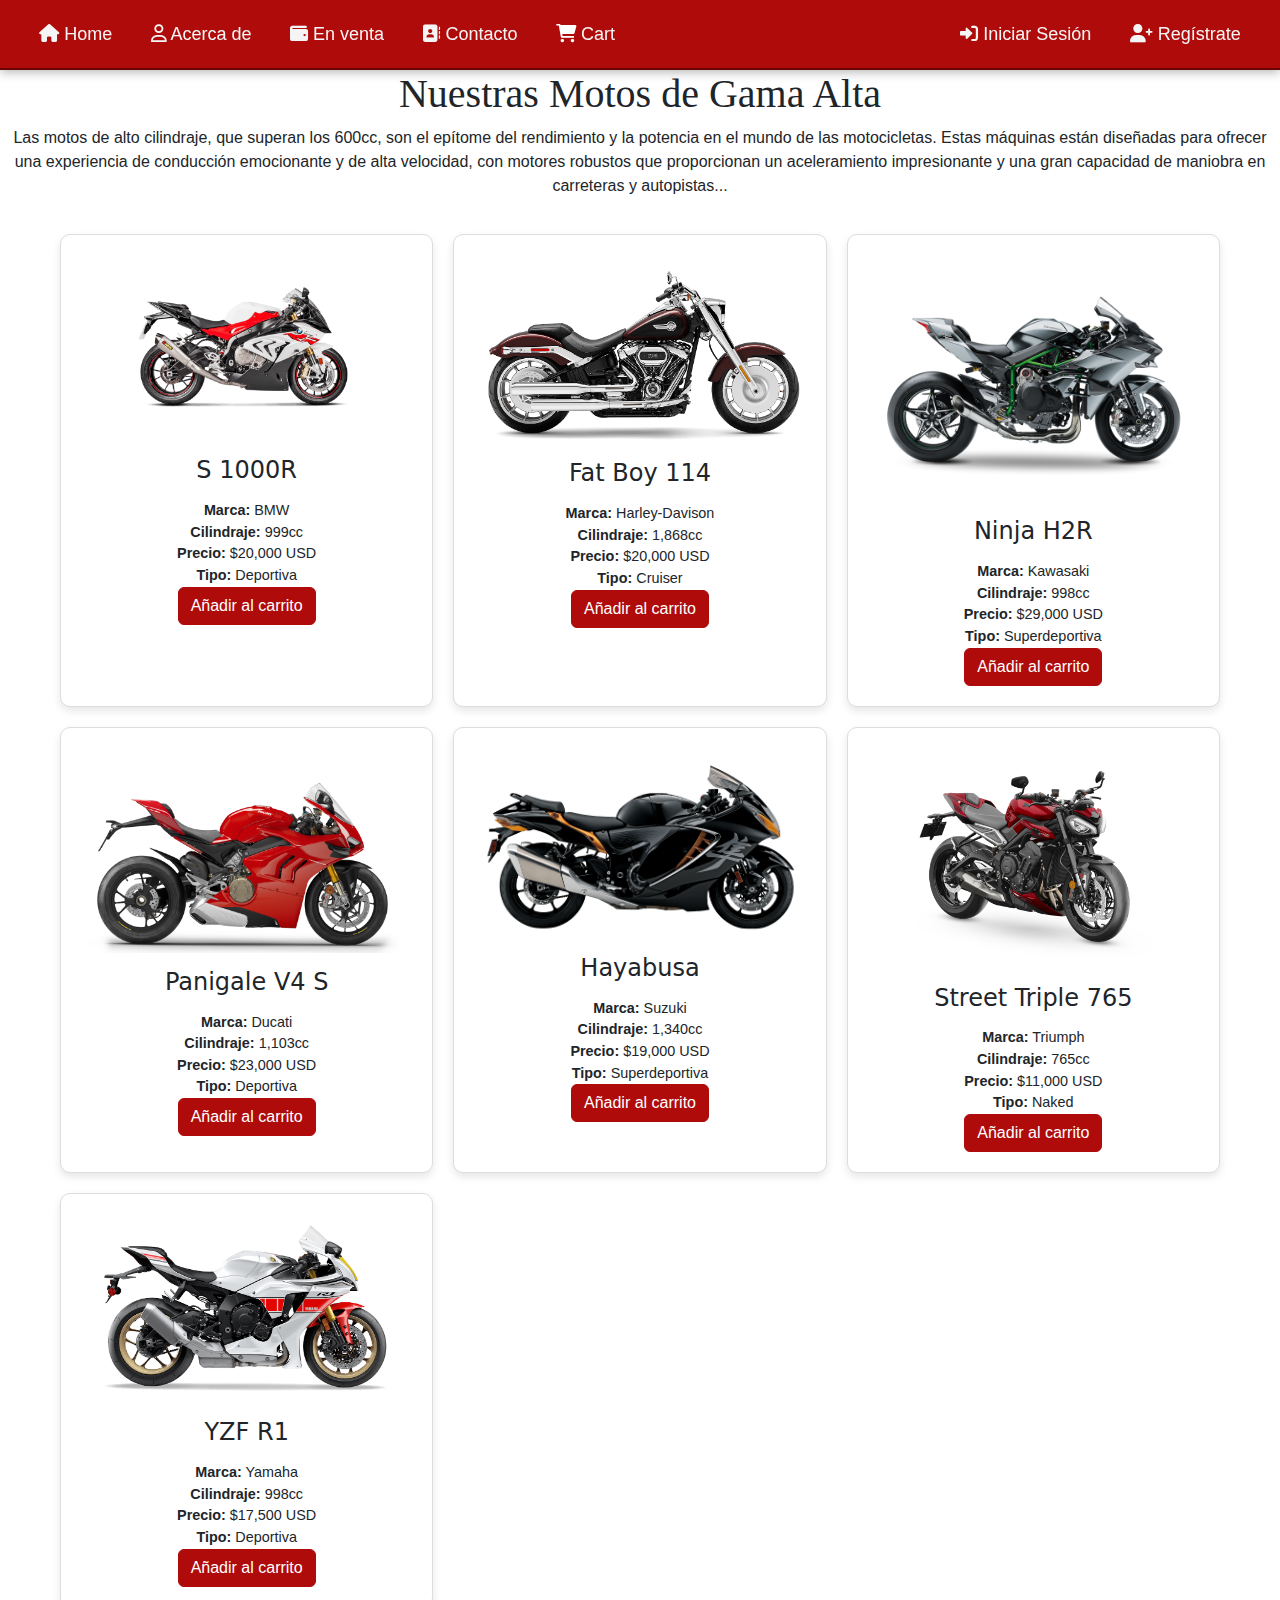
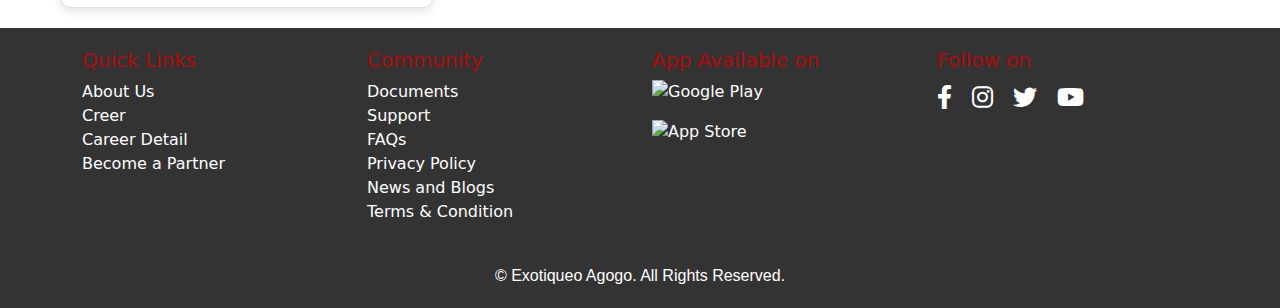
==== commit 33d2fa4a: "alto cilindraje fixed" ====
--- a/Bikes/AltoCilindraje.html
+++ b/Bikes/AltoCilindraje.html
@@ -35,90 +35,91 @@
   <h1>Nuestras Motos de Gama Alta</h1>
   <p>Las motos de alto cilindraje, que superan los 600cc, son el epítome del rendimiento y la potencia en el mundo de las motocicletas. Estas máquinas están diseñadas para ofrecer una experiencia de conducción emocionante y de alta velocidad, con motores robustos que proporcionan un aceleramiento impresionante y una gran capacidad de maniobra en carreteras y autopistas...</p>
 
-  <div class="tarjeta">
-    <img src="assetsbikes/BMW S 1000 RR.png" alt="Moto 1">
-    <h2>S 1000R</h2>
-    <p class="card-text">
-      <strong>Marca:</strong> BMW<br>
-      <strong>Cilindraje:</strong> 999cc<br>
-      <strong>Precio:</strong> $20,000 USD<br>
-      <strong>Tipo:</strong> Deportiva<br>
-      <a href="#" class="btn btn-primary" onclick="addToCart('S 1000R', 20000)">Añadir al carrito</a>
-    </p>
+  <div class="tarjetas-contenedor">
+    <div class="tarjeta">
+      <img src="assetsbikes/BMW S 1000 RR.png" alt="Moto 1">
+      <h2>S 1000R</h2>
+      <p class="card-text">
+        <strong>Marca:</strong> BMW<br>
+        <strong>Cilindraje:</strong> 999cc<br>
+        <strong>Precio:</strong> $20,000 USD<br>
+        <strong>Tipo:</strong> Deportiva<br>
+        <a href="#" class="btn btn-primary" onclick="addToCart('S 1000R', 20000)">Añadir al carrito</a>
+      </p>
+    </div>
+    
+    <div class="tarjeta">
+      <img src="assetsbikes/Harley-Davidson Fat Boy 114.png" alt="Moto 2">
+      <h2>Fat Boy 114</h2>
+      <p class="card-text">
+        <strong>Marca:</strong> Harley-Davison<br>
+        <strong>Cilindraje:</strong> 1,868cc<br>
+        <strong>Precio:</strong> $20,000 USD<br>
+        <strong>Tipo:</strong> Cruiser<br>
+        <a href="#" class="btn btn-primary" onclick="addToCart('Fat Boy 114', 20000)">Añadir al carrito</a>
+      </p>
+    </div>
+    
+    <div class="tarjeta">
+      <img src="assetsbikes/Kawasaki Ninja H2R.png" alt="Moto 3">
+      <h2>Ninja H2R</h2>
+      <p class="card-text">
+        <strong>Marca:</strong> Kawasaki<br>
+        <strong>Cilindraje:</strong> 998cc<br>
+        <strong>Precio:</strong> $29,000 USD<br>
+        <strong>Tipo:</strong> Superdeportiva<br>
+        <a href="#" class="btn btn-primary" onclick="addToCart('Ninja H2R', 29000)">Añadir al carrito</a>
+      </p>
+    </div>
+    
+    <div class="tarjeta">
+      <img src="assetsbikes/Panigale-V4-S-MY20.png" alt="Moto 4">
+      <h2>Panigale V4 S</h2>
+      <p class="card-text">
+        <strong>Marca:</strong> Ducati<br>
+        <strong>Cilindraje:</strong> 1,103cc<br>
+        <strong>Precio:</strong> $23,000 USD<br>
+        <strong>Tipo:</strong> Deportiva<br>
+        <a href="#" class="btn btn-primary" onclick="addToCart('Panigale V4 S', 23000)">Añadir al carrito</a>
+      </p>
+    </div>
+    
+    <div class="tarjeta">
+      <img src="assetsbikes/Suzuki Hayabusa.png" alt="Moto 5">
+      <h2>Hayabusa</h2>
+      <p class="card-text">
+        <strong>Marca:</strong> Suzuki<br>
+        <strong>Cilindraje:</strong> 1,340cc<br>
+        <strong>Precio:</strong> $19,000 USD<br>
+        <strong>Tipo:</strong> Superdeportiva<br>
+        <a href="#" class="btn btn-primary" onclick="addToCart('Hayabusa', 19000)">Añadir al carrito</a>
+      </p>
+    </div>
+    
+    <div class="tarjeta">
+      <img src="assetsbikes/Triumph Street Triple 765.png" alt="Moto 6">
+      <h2>Street Triple 765</h2>
+      <p class="card-text">
+        <strong>Marca:</strong> Triumph<br>
+        <strong>Cilindraje:</strong> 765cc<br>
+        <strong>Precio:</strong> $11,000 USD<br>
+        <strong>Tipo:</strong> Naked<br>
+        <a href="#" class="btn btn-primary" onclick="addToCart('Street Triple 765', 11000)">Añadir al carrito</a>
+      </p>
+    </div>
+    
+    <div class="tarjeta">
+      <img src="assetsbikes/Yamaha YZF-R1.png" alt="Moto 7">
+      <h2>YZF R1</h2>
+      <p class="card-text">
+        <strong>Marca:</strong> Yamaha<br>
+        <strong>Cilindraje:</strong> 998cc<br>
+        <strong>Precio:</strong> $17,500 USD<br>
+        <strong>Tipo:</strong> Deportiva<br>
+        <a href="#" class="btn btn-primary" onclick="addToCart('YZF R1', 17500)">Añadir al carrito</a>
+      </p>
+    </div>
   </div>
-  
-  <div class="tarjeta">
-    <img src="assetsbikes/Harley-Davidson Fat Boy 114.png" alt="Moto 2">
-    <h2>Fat Boy 114</h2>
-    <p class="card-text">
-      <strong>Marca:</strong> Harley-Davison<br>
-      <strong>Cilindraje:</strong> 1,868cc<br>
-      <strong>Precio:</strong> $20,000 USD<br>
-      <strong>Tipo:</strong> Cruiser<br>
-      <a href="#" class="btn btn-primary" onclick="addToCart('Fat Boy 114', 20000)">Añadir al carrito</a>
-    </p>
-  </div>
-  
-  <div class="tarjeta">
-    <img src="assetsbikes/Kawasaki Ninja H2R.png" alt="Moto 3">
-    <h2>Ninja H2R</h2>
-    <p class="card-text">
-      <strong>Marca:</strong> Kawasaki<br>
-      <strong>Cilindraje:</strong> 998cc<br>
-      <strong>Precio:</strong> $29,000 USD<br>
-      <strong>Tipo:</strong> Superdeportiva<br>
-      <a href="#" class="btn btn-primary" onclick="addToCart('Ninja H2R', 29000)">Añadir al carrito</a>
-    </p>
-  </div>
-  
-  <div class="tarjeta">
-    <img src="assetsbikes/Panigale-V4-S-MY20.png" alt="Moto 4">
-    <h2>Panigale V4 S</h2>
-    <p class="card-text">
-      <strong>Marca:</strong> Ducati<br>
-      <strong>Cilindraje:</strong> 1,103cc<br>
-      <strong>Precio:</strong> $23,000 USD<br>
-      <strong>Tipo:</strong> Deportiva<br>
-      <a href="#" class="btn btn-primary" onclick="addToCart('Panigale V4 S', 23000)">Añadir al carrito</a>
-    </p>
-  </div>
-  
-  <div class="tarjeta">
-    <img src="assetsbikes/Suzuki Hayabusa.png" alt="Moto 5">
-    <h2>Hayabusa</h2>
-    <p class="card-text">
-      <strong>Marca:</strong> Suzuki<br>
-      <strong>Cilindraje:</strong> 1,340cc<br>
-      <strong>Precio:</strong> $19,000 USD<br>
-      <strong>Tipo:</strong> Superdeportiva<br>
-      <a href="#" class="btn btn-primary" onclick="addToCart('Hayabusa', 19000)">Añadir al carrito</a>
-    </p>
-  </div>
-  
-  <div class="tarjeta">
-    <img src="assetsbikes/Triumph Street Triple 765.png" alt="Moto 6">
-    <h2>Street Triple 765</h2>
-    <p class="card-text">
-      <strong>Marca:</strong> Triumph<br>
-      <strong>Cilindraje:</strong> 765cc<br>
-      <strong>Precio:</strong> $11,000 USD<br>
-      <strong>Tipo:</strong> Naked<br>
-      <a href="#" class="btn btn-primary" onclick="addToCart('Street Triple 765', 11000)">Añadir al carrito</a>
-    </p>
-  </div>
-  
-  <div class="tarjeta">
-    <img src="assetsbikes/Yamaha YZF-R1.png" alt="Moto 7">
-    <h2>YZF R1</h2>
-    <p class="card-text">
-      <strong>Marca:</strong> Yamaha<br>
-      <strong>Cilindraje:</strong> 998cc<br>
-      <strong>Precio:</strong> $17,500 USD<br>
-      <strong>Tipo:</strong> Deportiva<br>
-      <a href="#" class="btn btn-primary" onclick="addToCart('YZF R1', 17500)">Añadir al carrito</a>
-    </p>
-  </div>
-  
 
 
   <!--------------------------------------------------------------------@Juan: footer------------------------------------------------------------------->
--- a/Bikes/AltoCilindraje.css
+++ b/Bikes/AltoCilindraje.css
@@ -5,120 +5,122 @@
 }
 
 #navBar-placeholder {
-    position: sticky;
-    top: 0;
-    z-index: 2;
-  }
-  
-  #navbarMenu {
-    position: fixed;
-    top: 0;
-    width: 100%;
-    background-color: #af0b0b;
-    color: #af0b0b; 
-    display: flex;
-    align-items: center;
-    height: 70px; 
-    box-shadow: 0 2px 10px rgba(0, 0, 0, 0.3); 
-    border-bottom: 2px solid #6b0505; 
-    padding: 0 20px; 
-    box-sizing: border-box; 
-  }
-  
-  /* Lista de Navegación */
-  #navList {
-    display: flex;
-    list-style: none;
-    margin: 0;
-    padding: 0;
-    width: 100%;
-    align-items: center;
-  }
-  
-  /* Items */
-  ul .nav-Items {
-    font-size: 18px; 
-    font-family: 'Verdana', sans-serif; 
-    padding: 0.5vh 1.5vw; 
-    transition: background-color 0.3s ease, transform 0.3s ease;/* Transición */
-    border-radius: 5px; 
-    display: flex;
-    align-items: center;
-  }
-  
-  /* Links */
-  .links-Navbar {
-    color: #f5f5f5; 
-    text-decoration: none;
-    transition: color 0.3s ease; 
-  }
-  
-  /* Hover */
-  .nav-Items:hover {
-    background-color: #6b0505; 
-    color: #af0b0b; 
-    transform: scale(1.05); 
-  }
-  
-  
-  .nav-right {
-    margin-left: auto; 
-    display: flex;
-    align-items: center;
-  }
-  h1{
-    margin-top: 30vh;
-    text-align: center;
-    font-family: Georgia, 'Times New Roman', Times, serif;
-   }
-  p{
-    border-radius: 50%;
-    text-align: center;
-    font-family: Arial, sans-serif;
- 
-  }
-   
-  .tarjetas-contenedor {
-    display: grid;
-    grid-template-columns: repeat(3, 1fr);
-    gap: 20px;
-    max-width: 1200px;
-    margin: 0 auto;
-    padding: 20px;
+  position: sticky;
+  top: 0;
+  z-index: 2;
+}
+
+#navbarMenu {
+  position: fixed;
+  top: 0;
+  width: 100%;
+  background-color: #af0b0b;
+  color: #af0b0b; 
+  display: flex;
+  align-items: center;
+  height: 70px; 
+  box-shadow: 0 2px 10px rgba(0, 0, 0, 0.3); 
+  border-bottom: 2px solid #6b0505; 
+  padding: 0 20px; 
+  box-sizing: border-box; 
+}
+
+/* Lista de Navegación */
+#navList {
+  display: flex;
+  list-style: none;
+  margin: 0;
+  padding: 0;
+  width: 100%;
+  align-items: center;
+}
+
+/* Items */
+ul .nav-Items {
+  font-size: 18px; 
+  font-family: 'Verdana', sans-serif; 
+  padding: 0.5vh 1.5vw; 
+  transition: background-color 0.3s ease, transform 0.3s ease; /* Transición */
+  border-radius: 5px; 
+  display: flex;
+  align-items: center;
+}
+
+/* Links */
+.links-Navbar {
+  color: #f5f5f5; 
+  text-decoration: none;
+  transition: color 0.3s ease; 
+}
+
+/* Hover */
+.nav-Items:hover {
+  background-color: #6b0505; 
+  color: #af0b0b; 
+  transform: scale(1.05); 
+}
+
+.nav-right {
+  margin-left: auto; 
+  display: flex;
+  align-items: center;
+}
+
+h1 {
+  margin-top: 30vh;
+  text-align: center;
+  font-family: Georgia, 'Times New Roman', Times, serif;
+}
+
+p {
+  border-radius: 50%;
+  text-align: center;
+  font-family: Arial, sans-serif;
+}
+
+.tarjetas-contenedor {
+  display: grid;
+  grid-template-columns: repeat(3, 1fr);
+  gap: 20px;
+  max-width: 1200px;
+  margin: 0 auto;
+  padding: 20px;
 }
 
 .tarjeta {
-    background-color: #fff;
-    border: 1px solid #ddd;
-    border-radius: 10px;
-    box-shadow: 0 4px 8px rgba(0, 0, 0, 0.1);
-    padding: 20px;
-    text-align: center;
-    transition: transform 0.3s ease;
+  background-color: #fff;
+  border: 1px solid #ddd;
+  border-radius: 10px;
+  box-shadow: 0 4px 8px rgba(0, 0, 0, 0.1);
+  padding: 20px;
+  text-align: center;
+  transition: transform 0.3s ease;
 }
 
 .tarjeta:hover {
-    transform: scale(1.05);
+  transform: scale(1.05);
 }
 
 .tarjeta img {
-    width: 100%;
-    height: auto;
-    border-radius: 10px 10px 0 0;
+  width: 100%;
+  height: auto;
+  border-radius: 10px 10px 0 0;
 }
 
 .tarjeta h2 {
-    font-size: 1.5em;
-    margin: 15px 0;
+  font-size: 1.5em;
+  margin: 15px 0;
 }
 
 .tarjeta p {
-    margin: 10px 0;
+  margin: 10px 0;
 }
+
 .card-text {
   font-size: 0.9rem; /* Tamaño de fuente ajustado */
   margin-bottom: 1rem;
 }
+
 .btn-primary {
   background-color: #af0b0b !important; 
   border-color: #af0b0b !important;
@@ -128,12 +130,10 @@
   background-color: #6b0505 !important; 
   border-color: #6b0505 !important;
 }
-  
-  
-  @media (max-width: 600px) {
-    ul .nav-Items {
-      font-size: 16px; 
-      padding: 0.5vh 1vw; 
-    }
+
+@media (max-width: 600px) {
+  ul .nav-Items {
+    font-size: 16px; 
+    padding: 0.5vh 1vw; 
   }
-  +}
